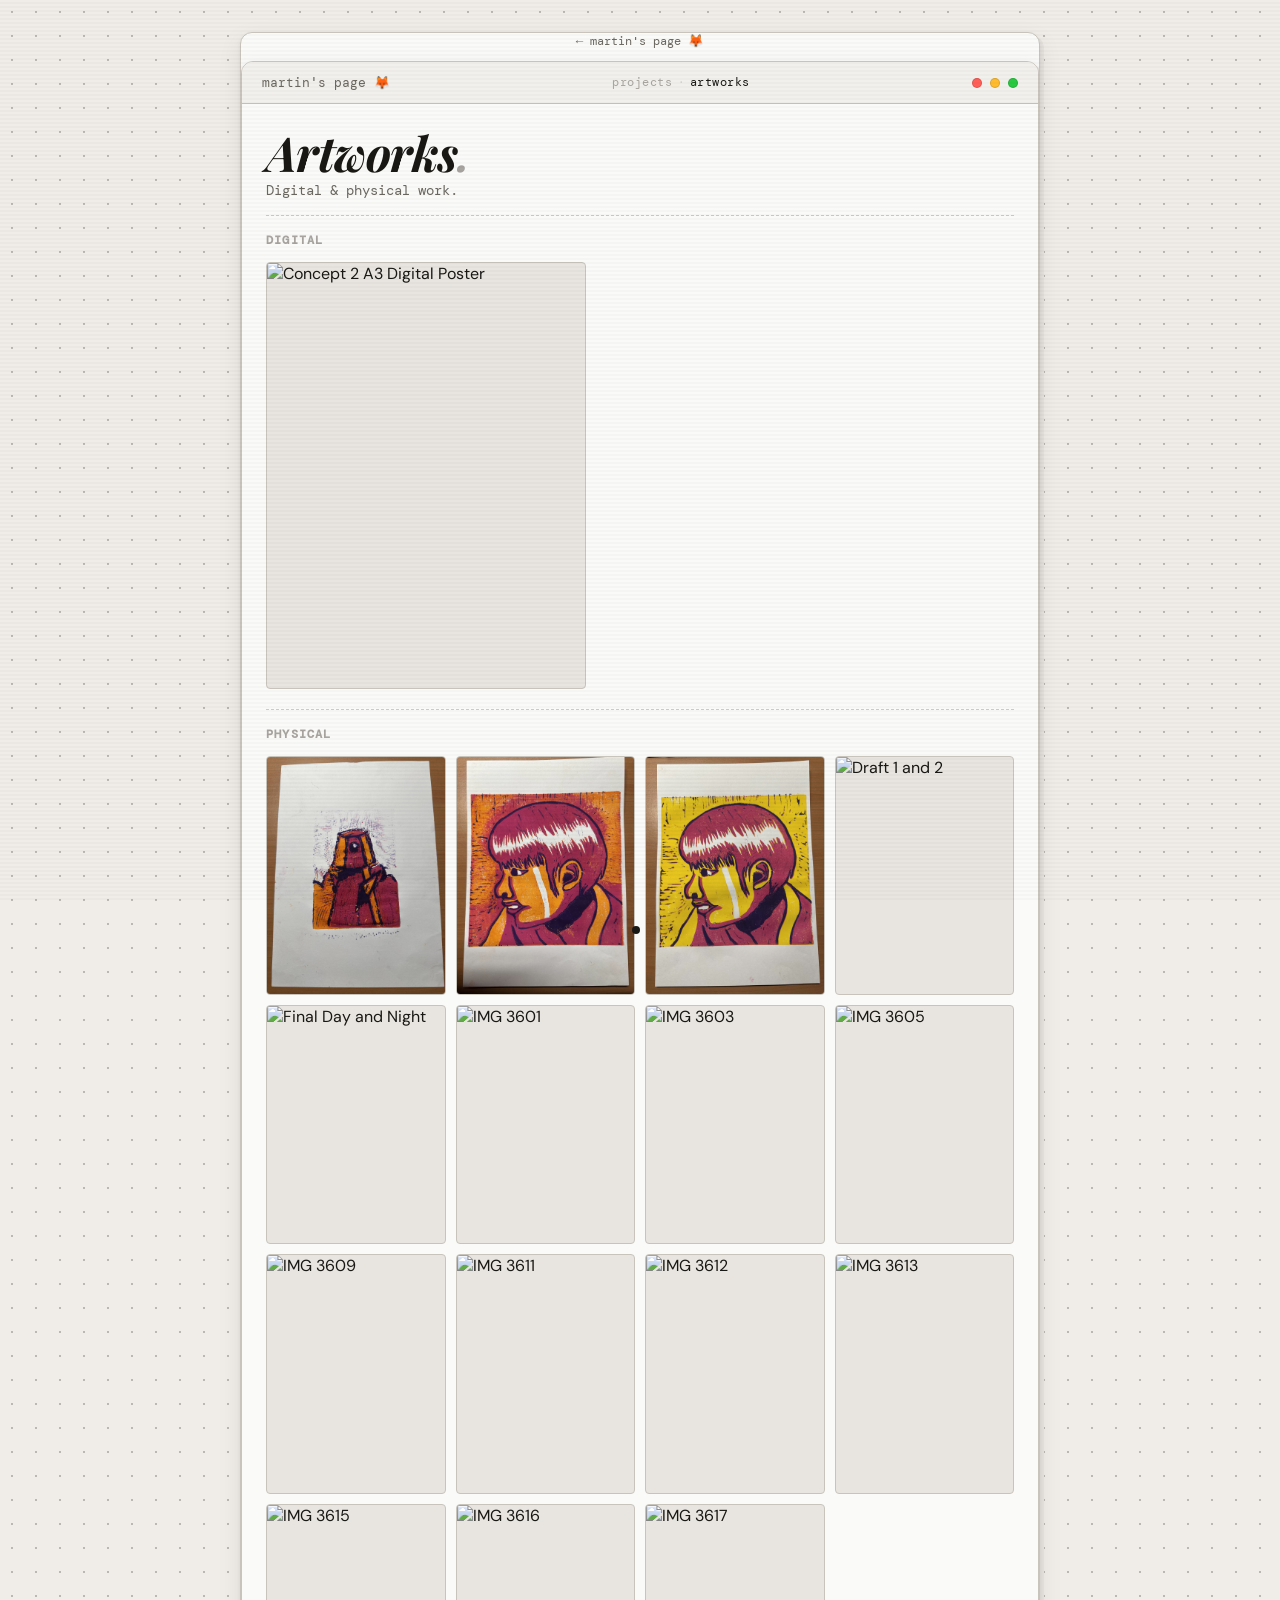
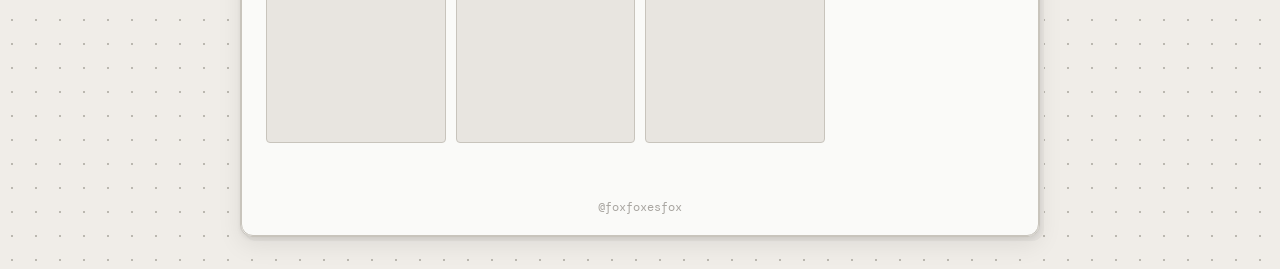
==== artworks.html @ ee4f3ec0 "changes to nav bar" ====
<!DOCTYPE html>
<html lang="en">
<head>
  <meta charset="UTF-8" />
  <meta name="viewport" content="width=device-width, initial-scale=1.0" />
  <title>Artworks — Martin</title>
  <link rel="preconnect" href="https://fonts.googleapis.com">
  <link rel="preconnect" href="https://fonts.gstatic.com" crossorigin>
  <link href="https://fonts.googleapis.com/css2?family=Playfair+Display:ital,wght@0,700;1,700&family=DM+Sans:wght@300;400;500&family=DM+Mono:wght@400;500&display=swap" rel="stylesheet">
  <link rel="stylesheet" href="style.css" />
</head>
<body>

  <div class="scanlines" aria-hidden="true"></div>
  <div class="cursor-dot" id="cursorDot"></div>

  <!-- Lightbox -->
  <div id="lightbox" class="lightbox" onclick="closeLightbox()">
    <button class="lightbox-close" onclick="closeLightbox()">✕</button>
    <img id="lightboxImg" src="" alt="" class="lightbox-img" />
    <div id="lightboxCaption" class="lightbox-caption"></div>
  </div>

  <main class="card-wrapper">
    <div class="card">

<a href="index.html" class="back-link">← martin's page 🦊</a>

<main class="card-wrapper">
  <div class="card">

    <!-- Topbar — no back link here anymore -->
    <div class="card-topbar">
      <span class="topbar-title">martin's page <span class="fox">🦊</span></span>
      <div class="topbar-nav">
        <a href="projects.html" class="topbar-link">projects</a>
        <span class="topbar-sep">·</span>
        <a href="artworks.html" class="topbar-link topbar-link-active">artworks</a>
      </div>
      <div class="topbar-dots">
        <span class="dot dot-red"></span>
        <span class="dot dot-yellow"></span>
        <span class="dot dot-green"></span>
      </div>
      </div>

      <div class="page-content">
        <h2 class="page-title">Artworks<span class="exclaim">.</span></h2>
        <p class="page-subtitle">Digital &amp; physical work.</p>
        <div class="dashed-divider"></div>

        <!-- Digital -->
        <div class="section-label" style="margin-bottom:14px">Digital</div>
        <div class="art-grid art-grid-digital">
          <div class="art-card art-card-featured" onclick="openLightbox('assets/concept-2-digital-poster.jpg','Concept 2 — A3 Digital Poster')">
            <img src="assets/concept2-p5-poster.jpg" alt="Concept 2 A3 Digital Poster" loading="lazy" class="art-img" />
            <div class="art-overlay">
              <div class="art-title">Concept 2 — A3 Digital Poster</div>
              <div class="art-sub">Photoshop · sRGB</div>
            </div>
          </div>
        </div>

        <div class="dashed-divider"></div>

        <!-- Physical -->
        <div class="section-label" style="margin-bottom:14px">Physical</div>
        <div class="art-grid">

          <div class="art-card" onclick="openLightbox('assets/creature1.jpg','Creature Study')">
            <img src="assets/creature1.jpg" alt="Creature Study" loading="lazy" class="art-img" />
            <div class="art-overlay">
              <div class="art-title">Creature Study</div>
              <div class="art-sub">Physical · Photography</div>
            </div>
          </div>

          <div class="art-card" onclick="openLightbox('assets/portrait2.jpg','Portrait II')">
            <img src="assets/portrait2.jpg" alt="Portrait II" loading="lazy" class="art-img" />
            <div class="art-overlay">
              <div class="art-title">Portrait II</div>
              <div class="art-sub">Physical · Photography</div>
            </div>
          </div>

          <div class="art-card" onclick="openLightbox('assets/portrait3.jpg','Portrait III')">
            <img src="assets/portrait3.jpg" alt="Portrait III" loading="lazy" class="art-img" />
            <div class="art-overlay">
              <div class="art-title">Portrait III</div>
              <div class="art-sub">Physical · Photography</div>
            </div>
          </div>

          <div class="art-card" onclick="openLightbox('assets/draft1and2.jpg','Draft 1 &amp; 2')">
            <img src="assets/drafts.jpg" alt="Draft 1 and 2" loading="lazy" class="art-img" />
            <div class="art-overlay">
              <div class="art-title">Draft 1 &amp; 2</div>
              <div class="art-sub">Physical · Photography</div>
            </div>
          </div>

          <div class="art-card" onclick="openLightbox('assets/final-dayandnight.jpg','Final — Day &amp; Night')">
            <img src="assets/final-dayandnight.jpg" alt="Final Day and Night" loading="lazy" class="art-img" />
            <div class="art-overlay">
              <div class="art-title">Final — Day &amp; Night</div>
              <div class="art-sub">Physical · Photography</div>
            </div>
          </div>

          <div class="art-card" onclick="openLightbox('assets/IMG_3601.jpg','IMG 3601')">
            <img src="assets/IMG_3601.jpg" alt="IMG 3601" loading="lazy" class="art-img" />
            <div class="art-overlay">
              <div class="art-title">IMG 3601</div>
              <div class="art-sub">Physical</div>
            </div>
          </div>

          <div class="art-card" onclick="openLightbox('assets/IMG_3603.jpg','IMG 3603')">
            <img src="assets/IMG_3603.jpg" alt="IMG 3603" loading="lazy" class="art-img" />
            <div class="art-overlay">
              <div class="art-title">IMG 3603</div>
              <div class="art-sub">Physical</div>
            </div>
          </div>

          <div class="art-card" onclick="openLightbox('assets/IMG_3605.jpg','IMG 3605')">
            <img src="assets/IMG_3605.jpg" alt="IMG 3605" loading="lazy" class="art-img" />
            <div class="art-overlay">
              <div class="art-title">IMG 3605</div>
              <div class="art-sub">Physical</div>
            </div>
          </div>

          <div class="art-card" onclick="openLightbox('assets/IMG_3609.jpg','IMG 3609')">
            <img src="assets/IMG_3609.jpg" alt="IMG 3609" loading="lazy" class="art-img" />
            <div class="art-overlay">
              <div class="art-title">IMG 3609</div>
              <div class="art-sub">Physical</div>
            </div>
          </div>

          <div class="art-card" onclick="openLightbox('assets/IMG_3611.jpg','IMG 3611')">
            <img src="assets/IMG_3611.jpg" alt="IMG 3611" loading="lazy" class="art-img" />
            <div class="art-overlay">
              <div class="art-title">IMG 3611</div>
              <div class="art-sub">Physical</div>
            </div>
          </div>

          <div class="art-card" onclick="openLightbox('assets/IMG_3612.jpg','IMG 3612')">
            <img src="assets/IMG_3612.jpg" alt="IMG 3612" loading="lazy" class="art-img" />
            <div class="art-overlay">
              <div class="art-title">IMG 3612</div>
              <div class="art-sub">Physical</div>
            </div>
          </div>

          <div class="art-card" onclick="openLightbox('assets/IMG_3613.jpg','IMG 3613')">
            <img src="assets/IMG_3613.jpg" alt="IMG 3613" loading="lazy" class="art-img" />
            <div class="art-overlay">
              <div class="art-title">IMG 3613</div>
              <div class="art-sub">Physical</div>
            </div>
          </div>

          <div class="art-card" onclick="openLightbox('assets/IMG_3615.jpg','IMG 3615')">
            <img src="assets/IMG_3615.jpg" alt="IMG 3615" loading="lazy" class="art-img" />
            <div class="art-overlay">
              <div class="art-title">IMG 3615</div>
              <div class="art-sub">Physical</div>
            </div>
          </div>

          <div class="art-card" onclick="openLightbox('assets/IMG_3616.jpg','IMG 3616')">
            <img src="assets/IMG_3616.jpg" alt="IMG 3616" loading="lazy" class="art-img" />
            <div class="art-overlay">
              <div class="art-title">IMG 3616</div>
              <div class="art-sub">Physical</div>
            </div>
          </div>

          <div class="art-card" onclick="openLightbox('assets/IMG_3617.jpg','IMG 3617')">
            <img src="assets/IMG_3617.jpg" alt="IMG 3617" loading="lazy" class="art-img" />
            <div class="art-overlay">
              <div class="art-title">IMG 3617</div>
              <div class="art-sub">Physical</div>
            </div>
          </div>

        </div>
      </div>

      <div class="card-footer">@foxfoxesfox</div>
    </div>
  </main>

  <script src="script.js"></script>
  <script>
    function openLightbox(src, caption) {
      document.getElementById('lightboxImg').src = src;
      document.getElementById('lightboxCaption').textContent = caption;
      document.getElementById('lightbox').classList.add('open');
      document.body.style.overflow = 'hidden';
    }
    function closeLightbox() {
      document.getElementById('lightbox').classList.remove('open');
      document.body.style.overflow = '';
    }
    document.addEventListener('keydown', e => { if (e.key === 'Escape') closeLightbox(); });
  </script>

</body>
</html>
---- style.css ----
@import url('https://fonts.googleapis.com/css2?family=Playfair+Display:ital,wght@0,700;1,700&family=DM+Sans:wght@300;400;500&family=DM+Mono:wght@400;500&display=swap');

:root {
  --bg:           #f0ede8;
  --card-bg:      #fafaf8;
  --surface:      #f2f0ec;
  --surface-2:    #e8e5e0;
  --border:       #c8c4bc;
  --border-dash:  #bbb8b0;
  --text:         #1a1814;
  --text-muted:   #6b6860;
  --text-faint:   #a8a5a0;
  --font-display: 'Playfair Display', Georgia, serif;
  --font-body:    'DM Sans', system-ui, sans-serif;
  --font-mono:    'DM Mono', 'Courier New', monospace;
}

*, *::before, *::after { box-sizing: border-box; margin: 0; padding: 0; }
html { -webkit-font-smoothing: antialiased; }
img  { display: block; max-width: 100%; }
a    { color: inherit; text-decoration: none; }

.scanlines {
  position: fixed; inset: 0; z-index: 9999; pointer-events: none;
  background: repeating-linear-gradient(to bottom, transparent 0px, transparent 2px, rgba(0,0,0,0.018) 2px, rgba(0,0,0,0.018) 4px);
}

.cursor-dot {
  width: 8px; height: 8px; background: var(--text); border-radius: 50%;
  position: fixed; pointer-events: none; z-index: 10000;
  transform: translate(-50%, -50%);
  transition: width 0.2s, height 0.2s, background 0.2s;
}
body:has(a:hover) .cursor-dot,
body:has(button:hover) .cursor-dot {
  width: 20px; height: 20px; background: transparent; border: 1.5px solid var(--text);
}

body {
  min-height: 100dvh;
  background: var(--bg);
  background-image: radial-gradient(circle, #bbb8b0 1px, transparent 1px);
  background-size: 24px 24px;
  display: flex; align-items: center; justify-content: center;
  padding: 32px 16px;
  font-family: var(--font-body);
  color: var(--text);
}

.card-wrapper { width: 100%; max-width: 800px; }

.card {
  background: var(--card-bg);
  border: 1.5px solid var(--border);
  border-radius: 12px;
  overflow: hidden;
  box-shadow: 0 2px 4px rgba(0,0,0,0.06), 0 8px 24px rgba(0,0,0,0.08), 4px 4px 0 var(--surface-2);
  transition: transform 0.5s cubic-bezier(0.16,1,0.3,1);
}

/* ── Topbar ── */
.card-topbar {
  background: var(--surface); border-bottom: 1.5px solid var(--border);
  padding: 12px 20px;
  display: flex; align-items: center; justify-content: space-between;
}
.topbar-title { font-family: var(--font-mono); font-size: 0.8rem; color: var(--text-muted); }
.topbar-dots  { display: flex; gap: 8px; }
.dot { width: 10px; height: 10px; border-radius: 50%; border: 1.5px solid rgba(0,0,0,0.12); }
.dot-red    { background: #ff5f57; }
.dot-yellow { background: #febc2e; }
.dot-green  { background: #28c840; }

/* ── Topbar nav ── */
.topbar-nav {
  display: flex; align-items: center; gap: 8px;
}
.topbar-link {
  font-family: var(--font-mono); font-size: 0.72rem;
  color: var(--text-faint); text-decoration: none;
  letter-spacing: 0.04em; transition: color 0.2s;
}
.topbar-link:hover, .topbar-link-active { color: var(--text) !important; }
.topbar-sep { color: var(--border-dash); font-size: 0.72rem; }
.topbar-back { text-decoration: none !important; transition: color 0.2s; }
.topbar-back:hover { color: var(--text-muted) !important; }

/* ── Card body ── */
.card-body {
  display: grid; grid-template-columns: 1fr 1fr;
  gap: 24px; padding: 24px;
}

.name { font-family: var(--font-display); font-style: italic; font-size: clamp(2.5rem,6vw,3.5rem); line-height: 1; letter-spacing: -0.02em; }

.meta-pills {
  display: flex; flex-wrap: wrap; align-items: center; gap: 8px;
  margin-top: 12px; font-size: 0.82rem; font-weight: 500;
  color: var(--text-muted); font-family: var(--font-mono);
}
.diamond { color: var(--border-dash); font-size: 0.7rem; }

.dashed-divider {
  margin: 16px 0; border: none;
  border-top: 1.5px dashed var(--border-dash); opacity: 0.7;
}

.info-box {
  border: 1.5px solid var(--border); border-radius: 4px;
  margin-bottom: 16px; overflow: hidden;
  transition: box-shadow 0.2s, transform 0.2s;
}
.info-box:hover { box-shadow: 3px 3px 0 var(--surface-2); transform: translate(-1px,-1px); }

.info-box-label {
  background: var(--surface); border-bottom: 1.5px solid var(--border);
  padding: 8px 12px; font-size: 0.78rem; font-weight: 700; letter-spacing: 0.04em;
}
.info-box-content { padding: 12px; font-size: 0.88rem; line-height: 1.6; color: var(--text-muted); }

.likes-grid { display: flex; flex-wrap: wrap; gap: 8px; }
.tag {
  background: var(--surface); border: 1px solid var(--border); border-radius: 4px;
  padding: 2px 8px; font-size: 0.78rem; font-family: var(--font-mono); cursor: default;
  transition: background 0.15s, transform 0.15s, color 0.15s;
}
.tag:hover { background: var(--text); color: var(--card-bg); transform: translateY(-1px); }

.currently-list { display: flex; flex-direction: column; gap: 8px; }
.currently-item { display: flex; align-items: center; gap: 8px; font-size: 0.85rem; color: var(--text-muted); }

.manga-strip {
  display: grid; grid-template-columns: 1fr 1fr 1fr;
  gap: 3px; border: 1.5px solid var(--border); border-radius: 4px;
  overflow: hidden; position: relative; height: 90px;
}
.manga-panel {
  background: var(--surface-2); background-size: cover; background-position: center;
  filter: grayscale(1) contrast(1.1);
}
.manga-overlay {
  position: absolute; inset: 0; pointer-events: none;
  background-image: radial-gradient(circle, rgba(0,0,0,0.08) 1px, transparent 1px);
  background-size: 4px 4px;
}

.profile-img-frame {
  position: relative; border: 1.5px solid var(--border); border-radius: 4px;
  overflow: hidden; aspect-ratio: 3/4; margin-bottom: 16px;
}
.profile-img {
  width: 100%; height: 100%; object-fit: cover;
  filter: grayscale(0.4) contrast(1.05);
  transition: filter 0.3s;
}
.profile-img:hover { filter: grayscale(0) contrast(1); }

.glitch-layer { position: absolute; inset: 0; opacity: 0; pointer-events: none; }
.profile-img-frame:hover .glitch-r { animation: glitch-r 0.3s steps(2) forwards; }
.profile-img-frame:hover .glitch-b { animation: glitch-b 0.3s steps(2) 0.05s forwards; }

@keyframes glitch-r {
  20% { opacity: 0.15; transform: translate(-3px,1px); background: rgba(255,0,0,0.2); }
  60% { opacity: 0.12; transform: translate(2px,-1px); background: rgba(255,0,0,0.15); }
  100%{ opacity: 0; }
}
@keyframes glitch-b {
  20% { opacity: 0.15; transform: translate(3px,-1px); background: rgba(0,0,255,0.2); }
  60% { opacity: 0.12; transform: translate(-2px,1px); background: rgba(0,0,255,0.15); }
  100%{ opacity: 0; }
}

.speed-lines {
  position: absolute; bottom: 0; right: 0; width: 60px; height: 60px; pointer-events: none;
  background: repeating-linear-gradient(135deg, transparent 0px, transparent 3px, rgba(0,0,0,0.06) 3px, rgba(0,0,0,0.06) 4px);
}

/* ── Projects section (index.html) ── */
.projects-section { padding: 16px 24px; }
.section-label {
  font-size: 0.75rem; font-weight: 700; letter-spacing: 0.1em; text-transform: uppercase;
  color: var(--text-faint); font-family: var(--font-mono); margin-bottom: 12px;
}

.projects-grid { display: grid; grid-template-columns: 1fr 1fr; gap: 12px; }
.project-card {
  display: flex; align-items: center; gap: 12px; padding: 12px 16px;
  border: 1.5px solid var(--border); border-radius: 4px; background: var(--surface);
  transition: box-shadow 0.2s, transform 0.2s, background 0.2s, color 0.2s;
}
.project-card:hover {
  background: var(--text); color: var(--card-bg);
  box-shadow: 3px 3px 0 var(--border); transform: translate(-1px,-1px);
}
.project-card:hover .project-desc { color: rgba(255,255,255,0.6); }
.project-icon { font-size: 1.2rem; flex-shrink: 0; }
.project-name { font-size: 0.85rem; font-weight: 600; }
.project-desc { font-size: 0.75rem; color: var(--text-muted); margin-top: 2px; }
.project-arrow { margin-left: auto; font-size: 1rem; flex-shrink: 0; }
.project-wip { opacity: 0.65; cursor: default; }
.project-wip:hover { background: var(--surface); color: var(--text); transform: none; box-shadow: none; }
.project-wip-badge {
  margin-left: auto; font-size: 0.65rem; font-family: var(--font-mono);
  background: var(--surface-2); border: 1px solid var(--border); border-radius: 20px;
  padding: 2px 7px; color: var(--text-faint); flex-shrink: 0;
}

/* ── Social bar ── */
.social-bar {
  display: flex; justify-content: center; align-items: center;
  gap: 24px; padding: 20px 24px;
}
.social-link { color: var(--text-faint); display: flex; align-items: center; transition: color 0.2s, transform 0.2s; }
.social-link:hover { color: var(--text); transform: translateY(-3px); }

.card-footer {
  text-align: center; padding: 12px 24px 20px;
  font-size: 0.75rem; color: var(--text-faint); font-family: var(--font-mono);
}

/* ── Inner page shared layout ── */
.page-content { padding: 24px; }
.page-title {
  font-family: var(--font-display);
  font-style: italic;
  font-size: clamp(2rem, 5vw, 3rem);
  line-height: 1; letter-spacing: -0.02em;
}
.page-subtitle {
  font-size: 0.85rem; color: var(--text-muted);
  margin-top: 6px; font-family: var(--font-mono);
}
.exclaim { color: var(--text-faint); }

/* ── Featured project block (projects.html) ── */
.featured-project {
  background: var(--surface);
  border: 1.5px solid var(--border);
  border-radius: 8px;
  overflow: hidden;
  margin-bottom: 20px;
}
.featured-badge {
  background: var(--text); color: var(--card-bg);
  font-size: 0.68rem; font-family: var(--font-mono);
  font-weight: 700; letter-spacing: 0.1em;
  text-transform: uppercase;
  padding: 5px 12px; display: inline-block;
}
.featured-body {
  display: grid; grid-template-columns: 1fr 1fr;
  gap: 24px; padding: 20px;
}
.featured-title { font-size: 1.1rem; font-weight: 700; margin-bottom: 10px; }
.featured-desc {
  font-size: 0.85rem; color: var(--text-muted);
  line-height: 1.65; margin-bottom: 14px;
}
.featured-desc a { color: var(--text); text-decoration: underline; text-underline-offset: 3px; }
.featured-tags { display: flex; flex-wrap: wrap; gap: 6px; margin-bottom: 16px; }
.featured-links { display: flex; gap: 10px; flex-wrap: wrap; }

.btn-primary {
  display: inline-flex; align-items: center;
  background: var(--text); color: var(--card-bg);
  padding: 8px 16px; border-radius: 4px;
  font-size: 0.82rem; font-weight: 600;
  text-decoration: none;
  border: 1.5px solid var(--text);
  transition: opacity 0.2s, transform 0.2s;
}
.btn-primary:hover { opacity: 0.82; transform: translateY(-1px); }

.btn-ghost {
  display: inline-flex; align-items: center;
  background: transparent; color: var(--text);
  padding: 8px 16px; border-radius: 4px;
  font-size: 0.82rem; font-weight: 600;
  text-decoration: none;
  border: 1.5px solid var(--border);
  transition: border-color 0.2s, transform 0.2s;
}
.btn-ghost:hover { border-color: var(--text); transform: translateY(-1px); }

.featured-preview { display: flex; align-items: center; justify-content: center; }
.preview-placeholder {
  width: 100%; background: var(--surface-2);
  border-radius: 6px; padding: 16px; font-family: var(--font-mono);
}
.preview-label { font-size: 0.7rem; color: var(--text-faint); margin-bottom: 12px; display: block; }
.preview-lines { display: flex; flex-direction: column; gap: 8px; }
.pline { height: 8px; border-radius: 2px; background: var(--border); width: 100%; }
.pline-green { background: var(--border-dash); width: 60%; }
.pline-short { width: 40%; }
.pline-med   { width: 70%; }

/* ── GitHub card ── */
.github-section { margin-top: 4px; }
.github-card {
  display: flex; align-items: center; gap: 14px;
  padding: 14px 16px;
  border: 1.5px solid var(--border);
  border-radius: 6px; background: var(--surface);
  text-decoration: none; color: var(--text);
  transition: background 0.2s, box-shadow 0.2s, transform 0.2s;
}
.github-card:hover {
  background: var(--text); color: var(--card-bg);
  box-shadow: 3px 3px 0 var(--border); transform: translate(-1px,-1px);
}
.github-card:hover .github-card-sub { color: rgba(255,255,255,0.45); }
.github-card-title { font-size: 0.88rem; font-weight: 600; }
.github-card-sub   { font-size: 0.78rem; color: var(--text-muted); margin-top: 2px; }

/* ── Art grid (artworks.html) ── */
.art-grid {
  display: grid;
  grid-template-columns: repeat(auto-fill, minmax(150px, 1fr));
  gap: 10px; margin-bottom: 20px;
}
.art-grid-digital { grid-template-columns: minmax(0, 320px); }

.art-card {
  position: relative; overflow: hidden;
  border: 1.5px solid var(--border); border-radius: 4px;
  aspect-ratio: 3/4; cursor: pointer;
  background: var(--surface-2);
  transition: transform 0.2s, box-shadow 0.2s;
}
.art-card:hover {
  transform: translate(-2px,-2px);
  box-shadow: 3px 3px 0 var(--border);
}
.art-img {
  width: 100%; height: 100%; object-fit: cover;
  filter: grayscale(0.15);
  transition: filter 0.3s, transform 0.3s;
}
.art-card:hover .art-img { filter: grayscale(0); transform: scale(1.04); }
.art-overlay {
  position: absolute; bottom: 0; left: 0; right: 0;
  background: linear-gradient(to top, rgba(26,24,20,0.85) 0%, transparent 100%);
  padding: 28px 10px 10px;
  opacity: 0; transition: opacity 0.25s;
}
.art-card:hover .art-overlay { opacity: 1; }
.art-title { font-size: 0.78rem; font-weight: 600; color: #fff; }
.art-sub   { font-size: 0.68rem; color: rgba(255,255,255,0.55); margin-top: 2px; font-family: var(--font-mono); }

/* ── Lightbox ── */
.lightbox {
  display: none; position: fixed; inset: 0;
  background: rgba(26,24,20,0.92); backdrop-filter: blur(8px);
  z-index: 9999; align-items: center; justify-content: center;
  flex-direction: column; gap: 14px;
}
.lightbox.open { display: flex; }
.lightbox-img {
  max-width: 90vw; max-height: 80vh;
  object-fit: contain; border-radius: 4px;
  border: 1px solid rgba(255,255,255,0.1);
  box-shadow: 0 20px 60px rgba(0,0,0,0.5);
}
.lightbox-caption {
  font-size: 0.82rem; color: rgba(255,255,255,0.5);
  font-family: var(--font-mono);
}
.lightbox-close {
  position: absolute; top: 20px; right: 24px;
  background: none; border: none;
  color: rgba(255,255,255,0.45); font-size: 1.3rem;
  cursor: pointer; transition: color 0.2s; line-height: 1;
}
.lightbox-close:hover { color: #fff; }

/* ── Responsive ── */
@media (max-width: 600px) {
  body { align-items: flex-start; }
  .card-body { grid-template-columns: 1fr; gap: 16px; }
  .col-right { order: -1; }
  .profile-img-frame { aspect-ratio: 4/3; }
  .projects-grid { grid-template-columns: 1fr; }
  .social-bar { gap: 16px; flex-wrap: wrap; }
  .featured-body { grid-template-columns: 1fr; }
  .featured-preview { display: none; }
  .art-grid { grid-template-columns: repeat(2, 1fr); }
  .art-grid-digital { grid-template-columns: 1fr; }
}

/* ── Back link (above card on sub-pages) ── */
.back-link {
  display: block;
  text-align: center;
  font-family: var(--font-mono);
  font-size: 0.78rem;
  color: var(--text-muted);
  margin-bottom: 12px;
  transition: color 0.2s;
}
.back-link:hover { color: var(--text); }

@media (prefers-reduced-motion: reduce) {
  *, *::before, *::after { animation-duration: 0.01ms !important; transition-duration: 0.01ms !important; }
}
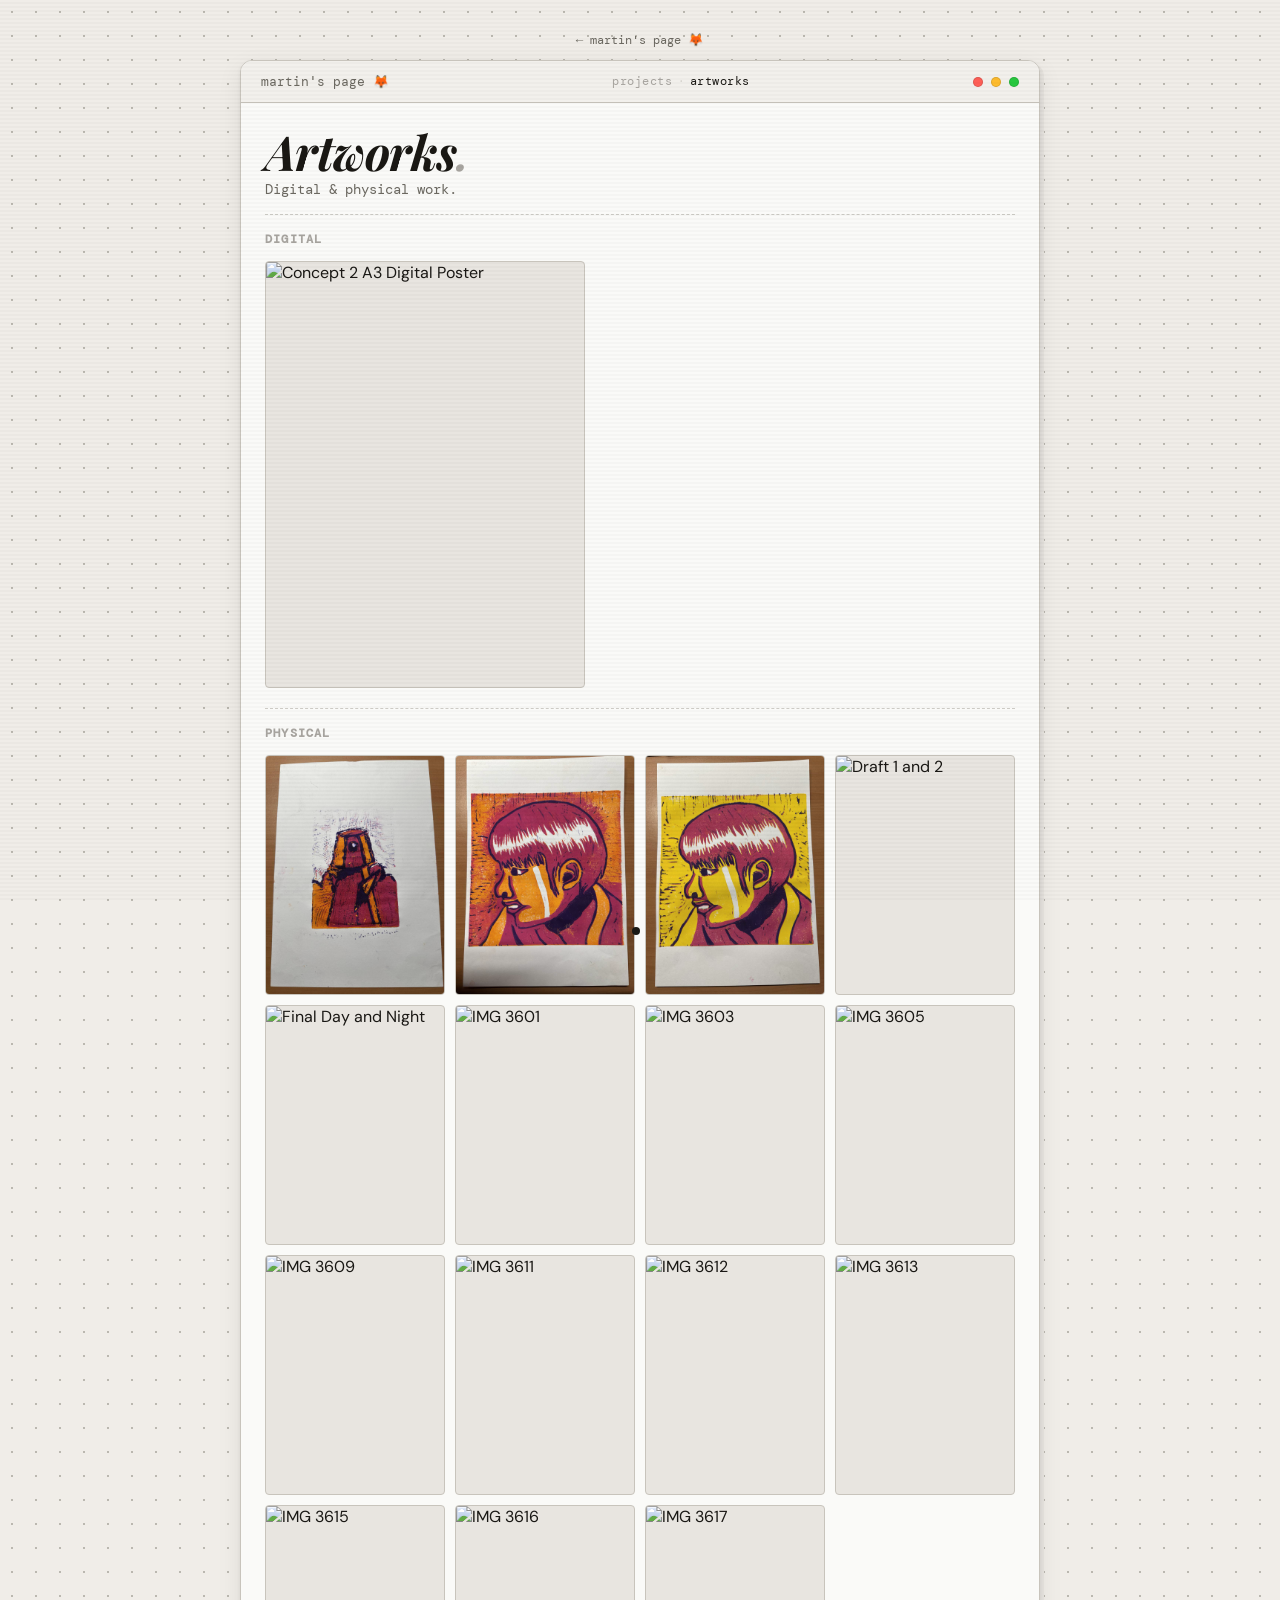
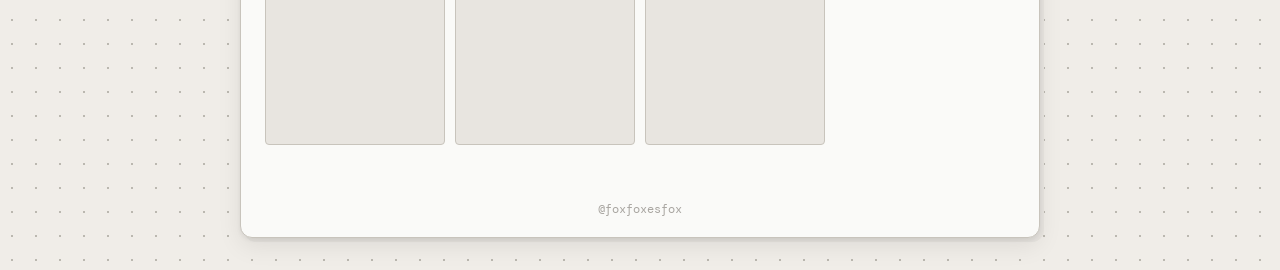
==== commit e9b3bbb9: "fix nav bar" ====
--- a/artworks.html
+++ b/artworks.html
@@ -22,26 +22,22 @@
   </div>
 
   <main class="card-wrapper">
+
+    <a href="index.html" class="back-link">← martin's page 🦊</a>
+
     <div class="card">
-
-<a href="index.html" class="back-link">← martin's page 🦊</a>
-
-<main class="card-wrapper">
-  <div class="card">
-
-    <!-- Topbar — no back link here anymore -->
-    <div class="card-topbar">
-      <span class="topbar-title">martin's page <span class="fox">🦊</span></span>
-      <div class="topbar-nav">
-        <a href="projects.html" class="topbar-link">projects</a>
-        <span class="topbar-sep">·</span>
-        <a href="artworks.html" class="topbar-link topbar-link-active">artworks</a>
-      </div>
-      <div class="topbar-dots">
-        <span class="dot dot-red"></span>
-        <span class="dot dot-yellow"></span>
-        <span class="dot dot-green"></span>
-      </div>
+      <div class="card-topbar">
+        <span class="topbar-title">martin's page <span class="fox">🦊</span></span>
+        <div class="topbar-nav">
+          <a href="projects.html" class="topbar-link">projects</a>
+          <span class="topbar-sep">·</span>
+          <a href="artworks.html" class="topbar-link topbar-link-active">artworks</a>
+        </div>
+        <div class="topbar-dots">
+          <span class="dot dot-red"></span>
+          <span class="dot dot-yellow"></span>
+          <span class="dot dot-green"></span>
+        </div>
       </div>
 
       <div class="page-content">
@@ -52,11 +48,11 @@
         <!-- Digital -->
         <div class="section-label" style="margin-bottom:14px">Digital</div>
         <div class="art-grid art-grid-digital">
-          <div class="art-card art-card-featured" onclick="openLightbox('assets/concept-2-digital-poster.jpg','Concept 2 — A3 Digital Poster')">
+          <div class="art-card art-card-featured" onclick="openLightbox('assets/concept-2-digital-poster.jpg','Persona 5 — A3 Digital Poster')">
             <img src="assets/concept2-p5-poster.jpg" alt="Concept 2 A3 Digital Poster" loading="lazy" class="art-img" />
             <div class="art-overlay">
-              <div class="art-title">Concept 2 — A3 Digital Poster</div>
-              <div class="art-sub">Photoshop · sRGB</div>
+              <div class="art-title">Persona 5 — A3 Digital Poster</div>
+              <div class="art-sub">Photoshop</div>
             </div>
           </div>
         </div>
@@ -71,7 +67,7 @@
             <img src="assets/creature1.jpg" alt="Creature Study" loading="lazy" class="art-img" />
             <div class="art-overlay">
               <div class="art-title">Creature Study</div>
-              <div class="art-sub">Physical · Photography</div>
+              <div class="art-sub">Physical · Print Making</div>
             </div>
           </div>
 
@@ -79,7 +75,7 @@
             <img src="assets/portrait2.jpg" alt="Portrait II" loading="lazy" class="art-img" />
             <div class="art-overlay">
               <div class="art-title">Portrait II</div>
-              <div class="art-sub">Physical · Photography</div>
+              <div class="art-sub">Physical · Print Making</div>
             </div>
           </div>
 
@@ -87,7 +83,7 @@
             <img src="assets/portrait3.jpg" alt="Portrait III" loading="lazy" class="art-img" />
             <div class="art-overlay">
               <div class="art-title">Portrait III</div>
-              <div class="art-sub">Physical · Photography</div>
+              <div class="art-sub">Physical · Print Making</div>
             </div>
           </div>
 
@@ -95,7 +91,7 @@
             <img src="assets/drafts.jpg" alt="Draft 1 and 2" loading="lazy" class="art-img" />
             <div class="art-overlay">
               <div class="art-title">Draft 1 &amp; 2</div>
-              <div class="art-sub">Physical · Photography</div>
+              <div class="art-sub">Physical · Drawing</div>
             </div>
           </div>
 
@@ -103,88 +99,58 @@
             <img src="assets/final-dayandnight.jpg" alt="Final Day and Night" loading="lazy" class="art-img" />
             <div class="art-overlay">
               <div class="art-title">Final — Day &amp; Night</div>
-              <div class="art-sub">Physical · Photography</div>
+              <div class="art-sub">Physical · Drawing</div>
             </div>
           </div>
 
           <div class="art-card" onclick="openLightbox('assets/IMG_3601.jpg','IMG 3601')">
             <img src="assets/IMG_3601.jpg" alt="IMG 3601" loading="lazy" class="art-img" />
-            <div class="art-overlay">
-              <div class="art-title">IMG 3601</div>
-              <div class="art-sub">Physical</div>
-            </div>
+            <div class="art-overlay"><div class="art-title">IMG 3601</div><div class="art-sub">Physical · Drawing</div></div>
           </div>
 
           <div class="art-card" onclick="openLightbox('assets/IMG_3603.jpg','IMG 3603')">
             <img src="assets/IMG_3603.jpg" alt="IMG 3603" loading="lazy" class="art-img" />
-            <div class="art-overlay">
-              <div class="art-title">IMG 3603</div>
-              <div class="art-sub">Physical</div>
-            </div>
+            <div class="art-overlay"><div class="art-title">IMG 3603</div><div class="art-sub">Physical · Drawing</div></div>
           </div>
 
           <div class="art-card" onclick="openLightbox('assets/IMG_3605.jpg','IMG 3605')">
             <img src="assets/IMG_3605.jpg" alt="IMG 3605" loading="lazy" class="art-img" />
-            <div class="art-overlay">
-              <div class="art-title">IMG 3605</div>
-              <div class="art-sub">Physical</div>
-            </div>
+            <div class="art-overlay"><div class="art-title">IMG 3605</div><div class="art-sub">Physical · Drawing</div></div>
           </div>
 
           <div class="art-card" onclick="openLightbox('assets/IMG_3609.jpg','IMG 3609')">
             <img src="assets/IMG_3609.jpg" alt="IMG 3609" loading="lazy" class="art-img" />
-            <div class="art-overlay">
-              <div class="art-title">IMG 3609</div>
-              <div class="art-sub">Physical</div>
-            </div>
+            <div class="art-overlay"><div class="art-title">IMG 3609</div><div class="art-sub">Physical · Drawing</div></div>
           </div>
 
           <div class="art-card" onclick="openLightbox('assets/IMG_3611.jpg','IMG 3611')">
             <img src="assets/IMG_3611.jpg" alt="IMG 3611" loading="lazy" class="art-img" />
-            <div class="art-overlay">
-              <div class="art-title">IMG 3611</div>
-              <div class="art-sub">Physical</div>
-            </div>
+            <div class="art-overlay"><div class="art-title">IMG 3611</div><div class="art-sub">Physical · Drawing</div></div>
           </div>
 
           <div class="art-card" onclick="openLightbox('assets/IMG_3612.jpg','IMG 3612')">
             <img src="assets/IMG_3612.jpg" alt="IMG 3612" loading="lazy" class="art-img" />
-            <div class="art-overlay">
-              <div class="art-title">IMG 3612</div>
-              <div class="art-sub">Physical</div>
-            </div>
+            <div class="art-overlay"><div class="art-title">IMG 3612</div><div class="art-sub">Physical · Drawing</div></div>
           </div>
 
           <div class="art-card" onclick="openLightbox('assets/IMG_3613.jpg','IMG 3613')">
             <img src="assets/IMG_3613.jpg" alt="IMG 3613" loading="lazy" class="art-img" />
-            <div class="art-overlay">
-              <div class="art-title">IMG 3613</div>
-              <div class="art-sub">Physical</div>
-            </div>
+            <div class="art-overlay"><div class="art-title">IMG 3613</div><div class="art-sub">Physical · Drawing</div></div>
           </div>
 
           <div class="art-card" onclick="openLightbox('assets/IMG_3615.jpg','IMG 3615')">
             <img src="assets/IMG_3615.jpg" alt="IMG 3615" loading="lazy" class="art-img" />
-            <div class="art-overlay">
-              <div class="art-title">IMG 3615</div>
-              <div class="art-sub">Physical</div>
-            </div>
+            <div class="art-overlay"><div class="art-title">IMG 3615</div><div class="art-sub">Physical · Drawing</div></div>
           </div>
 
           <div class="art-card" onclick="openLightbox('assets/IMG_3616.jpg','IMG 3616')">
             <img src="assets/IMG_3616.jpg" alt="IMG 3616" loading="lazy" class="art-img" />
-            <div class="art-overlay">
-              <div class="art-title">IMG 3616</div>
-              <div class="art-sub">Physical</div>
-            </div>
+            <div class="art-overlay"><div class="art-title">IMG 3616</div><div class="art-sub">Physical · Drawing</div></div>
           </div>
 
           <div class="art-card" onclick="openLightbox('assets/IMG_3617.jpg','IMG 3617')">
             <img src="assets/IMG_3617.jpg" alt="IMG 3617" loading="lazy" class="art-img" />
-            <div class="art-overlay">
-              <div class="art-title">IMG 3617</div>
-              <div class="art-sub">Physical</div>
-            </div>
+            <div class="art-overlay"><div class="art-title">IMG 3617</div><div class="art-sub">Physical · Drawing</div></div>
           </div>
 
         </div>
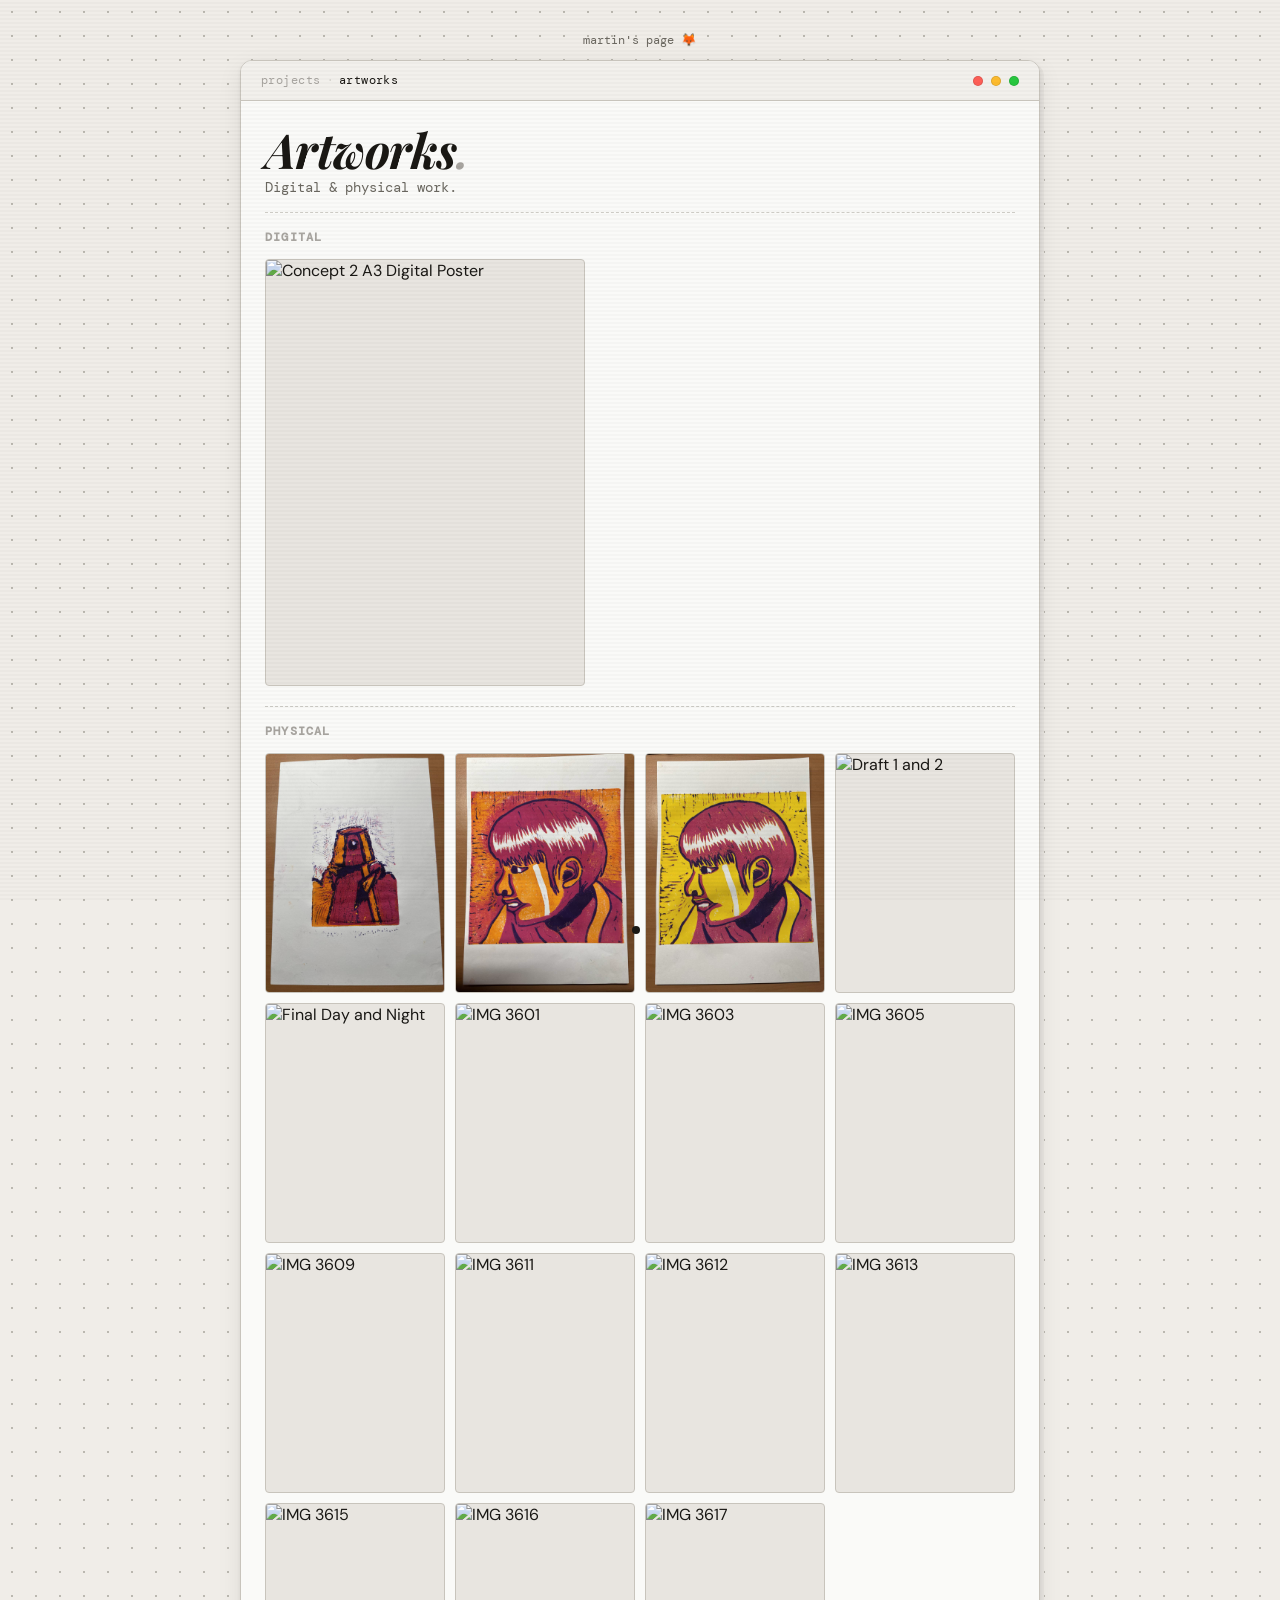
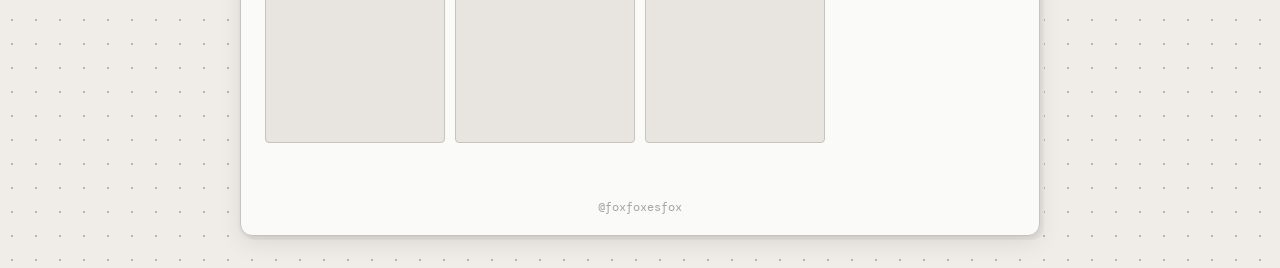
==== commit 5a2cb2e8: "update to pages" ====
--- a/artworks.html
+++ b/artworks.html
@@ -23,11 +23,10 @@
 
   <main class="card-wrapper">
 
-    <a href="index.html" class="back-link">← martin's page 🦊</a>
+    <a href="index.html" class="back-link">martin's page 🦊</a>
 
     <div class="card">
       <div class="card-topbar">
-        <span class="topbar-title">martin's page <span class="fox">🦊</span></span>
         <div class="topbar-nav">
           <a href="projects.html" class="topbar-link">projects</a>
           <span class="topbar-sep">·</span>
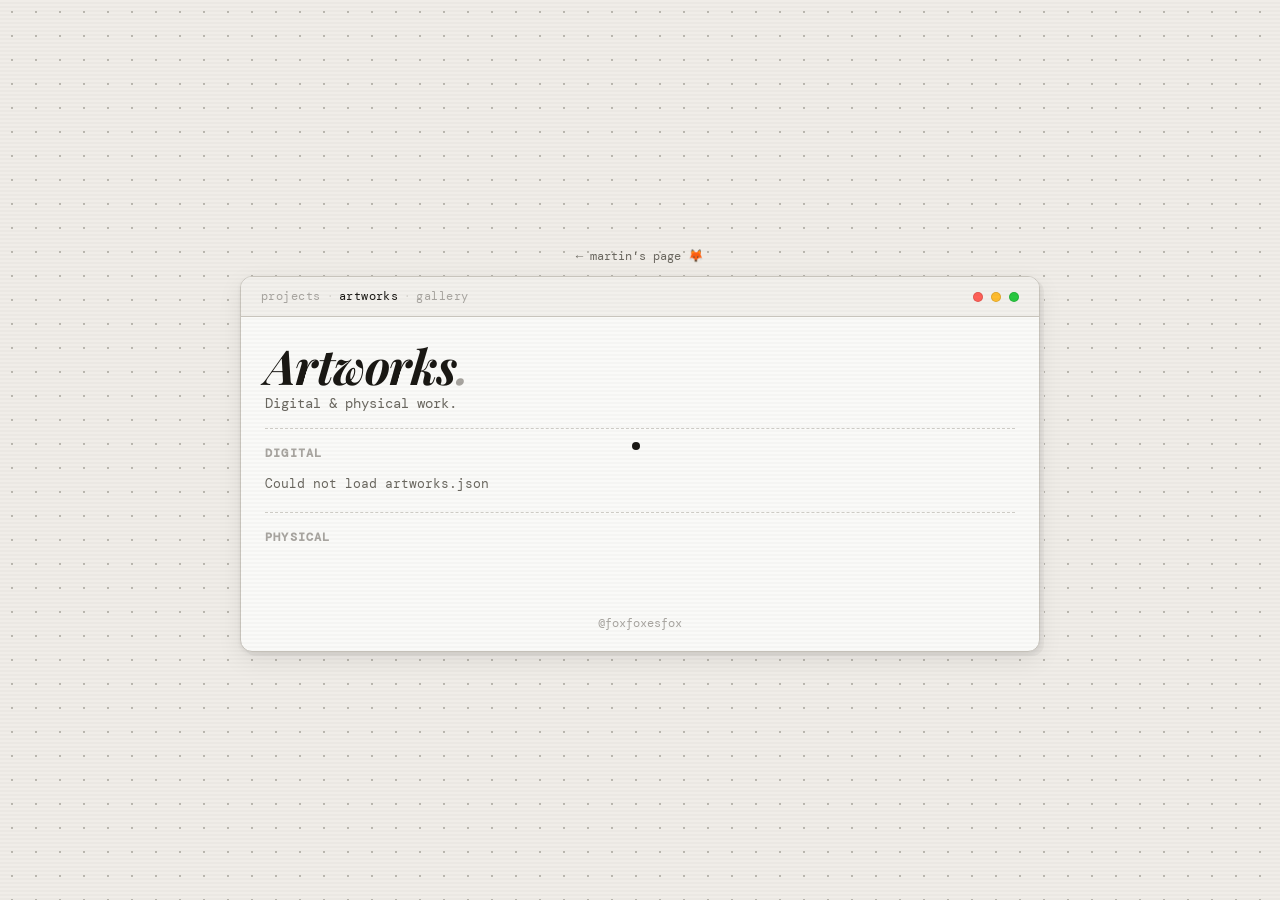
==== commit fbcc6c8f: "update to assets and new gallery page" ====
--- a/artworks.html
+++ b/artworks.html
@@ -23,7 +23,7 @@
 
   <main class="card-wrapper">
 
-    <a href="index.html" class="back-link">martin's page 🦊</a>
+    <a href="index.html" class="back-link">← martin's page 🦊</a>
 
     <div class="card">
       <div class="card-topbar">
@@ -31,6 +31,8 @@
           <a href="projects.html" class="topbar-link">projects</a>
           <span class="topbar-sep">·</span>
           <a href="artworks.html" class="topbar-link topbar-link-active">artworks</a>
+          <span class="topbar-sep">·</span>
+          <a href="gallery.html" class="topbar-link">gallery</a>
         </div>
         <div class="topbar-dots">
           <span class="dot dot-red"></span>
@@ -44,115 +46,23 @@
         <p class="page-subtitle">Digital &amp; physical work.</p>
         <div class="dashed-divider"></div>
 
-        <!-- Digital -->
+        <!-- Digital section -->
         <div class="section-label" style="margin-bottom:14px">Digital</div>
-        <div class="art-grid art-grid-digital">
-          <div class="art-card art-card-featured" onclick="openLightbox('assets/concept-2-digital-poster.jpg','Persona 5 — A3 Digital Poster')">
-            <img src="assets/concept2-p5-poster.jpg" alt="Concept 2 A3 Digital Poster" loading="lazy" class="art-img" />
-            <div class="art-overlay">
-              <div class="art-title">Persona 5 — A3 Digital Poster</div>
-              <div class="art-sub">Photoshop</div>
-            </div>
-          </div>
+        <div id="digitalGrid" class="art-grid art-grid-digital">
+          <div class="art-card skeleton-card"></div>
         </div>
 
         <div class="dashed-divider"></div>
 
-        <!-- Physical -->
+        <!-- Physical section -->
         <div class="section-label" style="margin-bottom:14px">Physical</div>
-        <div class="art-grid">
+        <div id="physicalGrid" class="art-grid">
+          <div class="art-card skeleton-card"></div>
+          <div class="art-card skeleton-card"></div>
+          <div class="art-card skeleton-card"></div>
+          <div class="art-card skeleton-card"></div>
+        </div>
 
-          <div class="art-card" onclick="openLightbox('assets/creature1.jpg','Creature Study')">
-            <img src="assets/creature1.jpg" alt="Creature Study" loading="lazy" class="art-img" />
-            <div class="art-overlay">
-              <div class="art-title">Creature Study</div>
-              <div class="art-sub">Physical · Print Making</div>
-            </div>
-          </div>
-
-          <div class="art-card" onclick="openLightbox('assets/portrait2.jpg','Portrait II')">
-            <img src="assets/portrait2.jpg" alt="Portrait II" loading="lazy" class="art-img" />
-            <div class="art-overlay">
-              <div class="art-title">Portrait II</div>
-              <div class="art-sub">Physical · Print Making</div>
-            </div>
-          </div>
-
-          <div class="art-card" onclick="openLightbox('assets/portrait3.jpg','Portrait III')">
-            <img src="assets/portrait3.jpg" alt="Portrait III" loading="lazy" class="art-img" />
-            <div class="art-overlay">
-              <div class="art-title">Portrait III</div>
-              <div class="art-sub">Physical · Print Making</div>
-            </div>
-          </div>
-
-          <div class="art-card" onclick="openLightbox('assets/draft1and2.jpg','Draft 1 &amp; 2')">
-            <img src="assets/drafts.jpg" alt="Draft 1 and 2" loading="lazy" class="art-img" />
-            <div class="art-overlay">
-              <div class="art-title">Draft 1 &amp; 2</div>
-              <div class="art-sub">Physical · Drawing</div>
-            </div>
-          </div>
-
-          <div class="art-card" onclick="openLightbox('assets/final-dayandnight.jpg','Final — Day &amp; Night')">
-            <img src="assets/final-dayandnight.jpg" alt="Final Day and Night" loading="lazy" class="art-img" />
-            <div class="art-overlay">
-              <div class="art-title">Final — Day &amp; Night</div>
-              <div class="art-sub">Physical · Drawing</div>
-            </div>
-          </div>
-
-          <div class="art-card" onclick="openLightbox('assets/IMG_3601.jpg','IMG 3601')">
-            <img src="assets/IMG_3601.jpg" alt="IMG 3601" loading="lazy" class="art-img" />
-            <div class="art-overlay"><div class="art-title">IMG 3601</div><div class="art-sub">Physical · Drawing</div></div>
-          </div>
-
-          <div class="art-card" onclick="openLightbox('assets/IMG_3603.jpg','IMG 3603')">
-            <img src="assets/IMG_3603.jpg" alt="IMG 3603" loading="lazy" class="art-img" />
-            <div class="art-overlay"><div class="art-title">IMG 3603</div><div class="art-sub">Physical · Drawing</div></div>
-          </div>
-
-          <div class="art-card" onclick="openLightbox('assets/IMG_3605.jpg','IMG 3605')">
-            <img src="assets/IMG_3605.jpg" alt="IMG 3605" loading="lazy" class="art-img" />
-            <div class="art-overlay"><div class="art-title">IMG 3605</div><div class="art-sub">Physical · Drawing</div></div>
-          </div>
-
-          <div class="art-card" onclick="openLightbox('assets/IMG_3609.jpg','IMG 3609')">
-            <img src="assets/IMG_3609.jpg" alt="IMG 3609" loading="lazy" class="art-img" />
-            <div class="art-overlay"><div class="art-title">IMG 3609</div><div class="art-sub">Physical · Drawing</div></div>
-          </div>
-
-          <div class="art-card" onclick="openLightbox('assets/IMG_3611.jpg','IMG 3611')">
-            <img src="assets/IMG_3611.jpg" alt="IMG 3611" loading="lazy" class="art-img" />
-            <div class="art-overlay"><div class="art-title">IMG 3611</div><div class="art-sub">Physical · Drawing</div></div>
-          </div>
-
-          <div class="art-card" onclick="openLightbox('assets/IMG_3612.jpg','IMG 3612')">
-            <img src="assets/IMG_3612.jpg" alt="IMG 3612" loading="lazy" class="art-img" />
-            <div class="art-overlay"><div class="art-title">IMG 3612</div><div class="art-sub">Physical · Drawing</div></div>
-          </div>
-
-          <div class="art-card" onclick="openLightbox('assets/IMG_3613.jpg','IMG 3613')">
-            <img src="assets/IMG_3613.jpg" alt="IMG 3613" loading="lazy" class="art-img" />
-            <div class="art-overlay"><div class="art-title">IMG 3613</div><div class="art-sub">Physical · Drawing</div></div>
-          </div>
-
-          <div class="art-card" onclick="openLightbox('assets/IMG_3615.jpg','IMG 3615')">
-            <img src="assets/IMG_3615.jpg" alt="IMG 3615" loading="lazy" class="art-img" />
-            <div class="art-overlay"><div class="art-title">IMG 3615</div><div class="art-sub">Physical · Drawing</div></div>
-          </div>
-
-          <div class="art-card" onclick="openLightbox('assets/IMG_3616.jpg','IMG 3616')">
-            <img src="assets/IMG_3616.jpg" alt="IMG 3616" loading="lazy" class="art-img" />
-            <div class="art-overlay"><div class="art-title">IMG 3616</div><div class="art-sub">Physical · Drawing</div></div>
-          </div>
-
-          <div class="art-card" onclick="openLightbox('assets/IMG_3617.jpg','IMG 3617')">
-            <img src="assets/IMG_3617.jpg" alt="IMG 3617" loading="lazy" class="art-img" />
-            <div class="art-overlay"><div class="art-title">IMG 3617</div><div class="art-sub">Physical · Drawing</div></div>
-          </div>
-
-        </div>
       </div>
 
       <div class="card-footer">@foxfoxesfox</div>
@@ -161,18 +71,79 @@
 
   <script src="script.js"></script>
   <script>
-    function openLightbox(src, caption) {
-      document.getElementById('lightboxImg').src = src;
-      document.getElementById('lightboxCaption').textContent = caption;
+    // ── Lightbox ──────────────────────────────────────────
+    let currentIndex = 0;
+    let currentItems = [];
+
+    function openLightboxAt(index) {
+      currentIndex = index;
+      const item = currentItems[index];
+      document.getElementById('lightboxImg').src = 'assets/' + item.file;
+      document.getElementById('lightboxCaption').textContent = [item.title, item.sub].filter(Boolean).join(' · ');
       document.getElementById('lightbox').classList.add('open');
       document.body.style.overflow = 'hidden';
     }
+
     function closeLightbox() {
       document.getElementById('lightbox').classList.remove('open');
       document.body.style.overflow = '';
     }
-    document.addEventListener('keydown', e => { if (e.key === 'Escape') closeLightbox(); });
+
+    document.addEventListener('keydown', e => {
+      if (!document.getElementById('lightbox').classList.contains('open')) return;
+      if (e.key === 'Escape')      closeLightbox();
+      if (e.key === 'ArrowRight')  openLightboxAt((currentIndex + 1) % currentItems.length);
+      if (e.key === 'ArrowLeft')   openLightboxAt((currentIndex - 1 + currentItems.length) % currentItems.length);
+    });
+
+    document.getElementById('lightbox').addEventListener('click', closeLightbox);
+
+    // ── Build a grid from an array of items ──────────────
+    function buildGrid(gridEl, items, startIndex) {
+      gridEl.innerHTML = '';
+      items.forEach((item, i) => {
+        const card = document.createElement('div');
+        card.className = 'art-card';
+        card.innerHTML = `
+          <img src="assets/${item.file}" alt="${item.title}" loading="lazy" class="art-img" />
+          <div class="art-overlay">
+            <div class="art-title">${item.title}</div>
+            ${item.sub ? `<div class="art-sub">${item.sub}</div>` : ''}
+          </div>
+        `;
+        card.addEventListener('click', () => openLightboxAt(startIndex + i));
+        gridEl.appendChild(card);
+      });
+    }
+
+    // ── Load artworks from manifest ───────────────────────
+    async function loadArtworks() {
+      const digitalGrid  = document.getElementById('digitalGrid');
+      const physicalGrid = document.getElementById('physicalGrid');
+
+      let artworks = [];
+      try {
+        const res = await fetch('assets/artworks.json');
+        if (!res.ok) throw new Error('manifest not found');
+        artworks = await res.json();
+      } catch (err) {
+        digitalGrid.innerHTML  = `<p style="color:var(--text-muted);font-family:var(--font-mono);font-size:0.82rem">Could not load artworks.json</p>`;
+        physicalGrid.innerHTML = '';
+        return;
+      }
+
+      const digital  = artworks.filter(a => a.category === 'digital');
+      const physical = artworks.filter(a => a.category === 'physical');
+
+      // currentItems is the full list for arrow key nav across both grids
+      currentItems = artworks;
+
+      buildGrid(digitalGrid,  digital,  0);
+      buildGrid(physicalGrid, physical, digital.length);
+    }
+
+    loadArtworks();
   </script>
 
 </body>
-</html>+</html> 
--- a/style.css
+++ b/style.css
@@ -399,6 +399,197 @@
 }
 .back-link:hover { color: var(--text); }
 
+/* ── Gallery page ── */
+.gallery-grid {
+  grid-template-columns: repeat(auto-fill, minmax(180px, 1fr));
+}
+
+/* Photos are landscape — override the portrait aspect ratio from art-grid */
+.gallery-card {
+  aspect-ratio: 4/3;
+}
+
+.gallery-img {
+  width: 100%; height: 100%;
+  object-fit: cover;
+}
+
+.gallery-count {
+  font-family: var(--font-mono);
+  font-size: 0.75rem;
+  color: var(--text-faint);
+  margin-bottom: 14px;
+}
+
+/* Filter bar */
+.gallery-filter-bar {
+  display: flex;
+  flex-wrap: wrap;
+  gap: 8px;
+  margin-bottom: 14px;
+}
+.gallery-filter-btn {
+  font-family: var(--font-mono);
+  font-size: 0.72rem;
+  padding: 4px 12px;
+  border: 1.5px solid var(--border);
+  border-radius: 20px;
+  background: var(--surface);
+  color: var(--text-muted);
+  cursor: pointer;
+  transition: background 0.15s, color 0.15s, border-color 0.15s;
+}
+.gallery-filter-btn:hover {
+  border-color: var(--text);
+  color: var(--text);
+}
+.gallery-filter-btn.active {
+  background: var(--text);
+  color: var(--card-bg);
+  border-color: var(--text);
+}
+
+/* Skeleton shimmer while loading */
+@keyframes shimmer {
+  0%   { background-position: -200% 0; }
+  100% { background-position:  200% 0; }
+}
+.skeleton-card {
+  background: linear-gradient(90deg, var(--surface) 25%, var(--surface-2) 50%, var(--surface) 75%);
+  background-size: 200% 100%;
+  animation: shimmer 1.4s ease-in-out infinite;
+  border: 1.5px solid var(--border);
+  aspect-ratio: 4/3;
+}
+
+
+/* ── Music Player ── */
+.music-player {
+  position: fixed;
+  bottom: 24px;
+  left: 24px;
+  width: 220px;
+  background: var(--card-bg);
+  border: 2px solid var(--text);
+  box-shadow: 4px 4px 0 var(--text);
+  border-radius: 8px;
+  padding: 12px 14px;
+  display: flex;
+  flex-direction: column;
+  gap: 10px;
+  z-index: 100;
+  font-family: var(--font-mono);
+}
+
+.music-vinyl {
+  width: 48px;
+  height: 48px;
+  border-radius: 50%;
+  background: repeating-conic-gradient(#222 0deg 10deg, #444 10deg 20deg);
+  border: 2px solid var(--text);
+  display: flex;
+  align-items: center;
+  justify-content: center;
+  margin: 0 auto;
+  transition: animation 0.3s;
+}
+
+.music-vinyl.spinning {
+  animation: spin 3s linear infinite;
+}
+
+.vinyl-inner {
+  width: 14px;
+  height: 14px;
+  border-radius: 50%;
+  background: var(--card-bg);
+  border: 2px solid var(--text);
+}
+
+@keyframes spin {
+  from { transform: rotate(0deg); }
+  to   { transform: rotate(360deg); }
+}
+
+.music-info {
+  display: flex;
+  flex-direction: column;
+  gap: 3px;
+}
+
+.music-title {
+  font-size: 0.75rem;
+  color: var(--text);
+  font-weight: 500;
+  white-space: nowrap;
+  overflow: hidden;
+  text-overflow: ellipsis;
+}
+
+.music-artist {
+  font-size: 0.68rem;
+  color: var(--text-muted);
+}
+
+.music-bar {
+  height: 3px;
+  background: var(--border);
+  border-radius: 2px;
+  margin-top: 4px;
+  overflow: hidden;
+}
+
+.music-progress {
+  height: 100%;
+  width: 0%;
+  background: var(--text);
+  border-radius: 2px;
+  transition: width 0.5s linear;
+}
+
+.music-controls {
+  display: flex;
+  align-items: center;
+  justify-content: center;
+  gap: 10px;
+}
+
+.music-btn {
+  font-size: 0.65rem;
+  color: var(--text-muted);
+  background: none;
+  border: 1.5px solid var(--border);
+  border-radius: 4px;
+  padding: 4px 8px;
+  cursor: pointer;
+  transition: color 0.15s, border-color 0.15s, transform 0.1s, box-shadow 0.1s;
+  box-shadow: 2px 2px 0 var(--text);
+}
+
+.music-btn:hover {
+  color: var(--text);
+  border-color: var(--text);
+  transform: translate(1px, 1px);
+  box-shadow: 1px 1px 0 var(--text);
+}
+
+.music-btn:active {
+  transform: translate(2px, 2px);
+  box-shadow: 0 0 0 var(--text);
+}
+
+.music-btn-play {
+  font-size: 0.75rem;
+  padding: 5px 12px;
+  color: var(--text);
+  border-color: var(--text);
+}
+
+/* Hide on mobile so it doesn't cover content */
+@media (max-width: 640px) {
+  .music-player { display: none; }
+}
+
 @media (prefers-reduced-motion: reduce) {
   *, *::before, *::after { animation-duration: 0.01ms !important; transition-duration: 0.01ms !important; }
 }
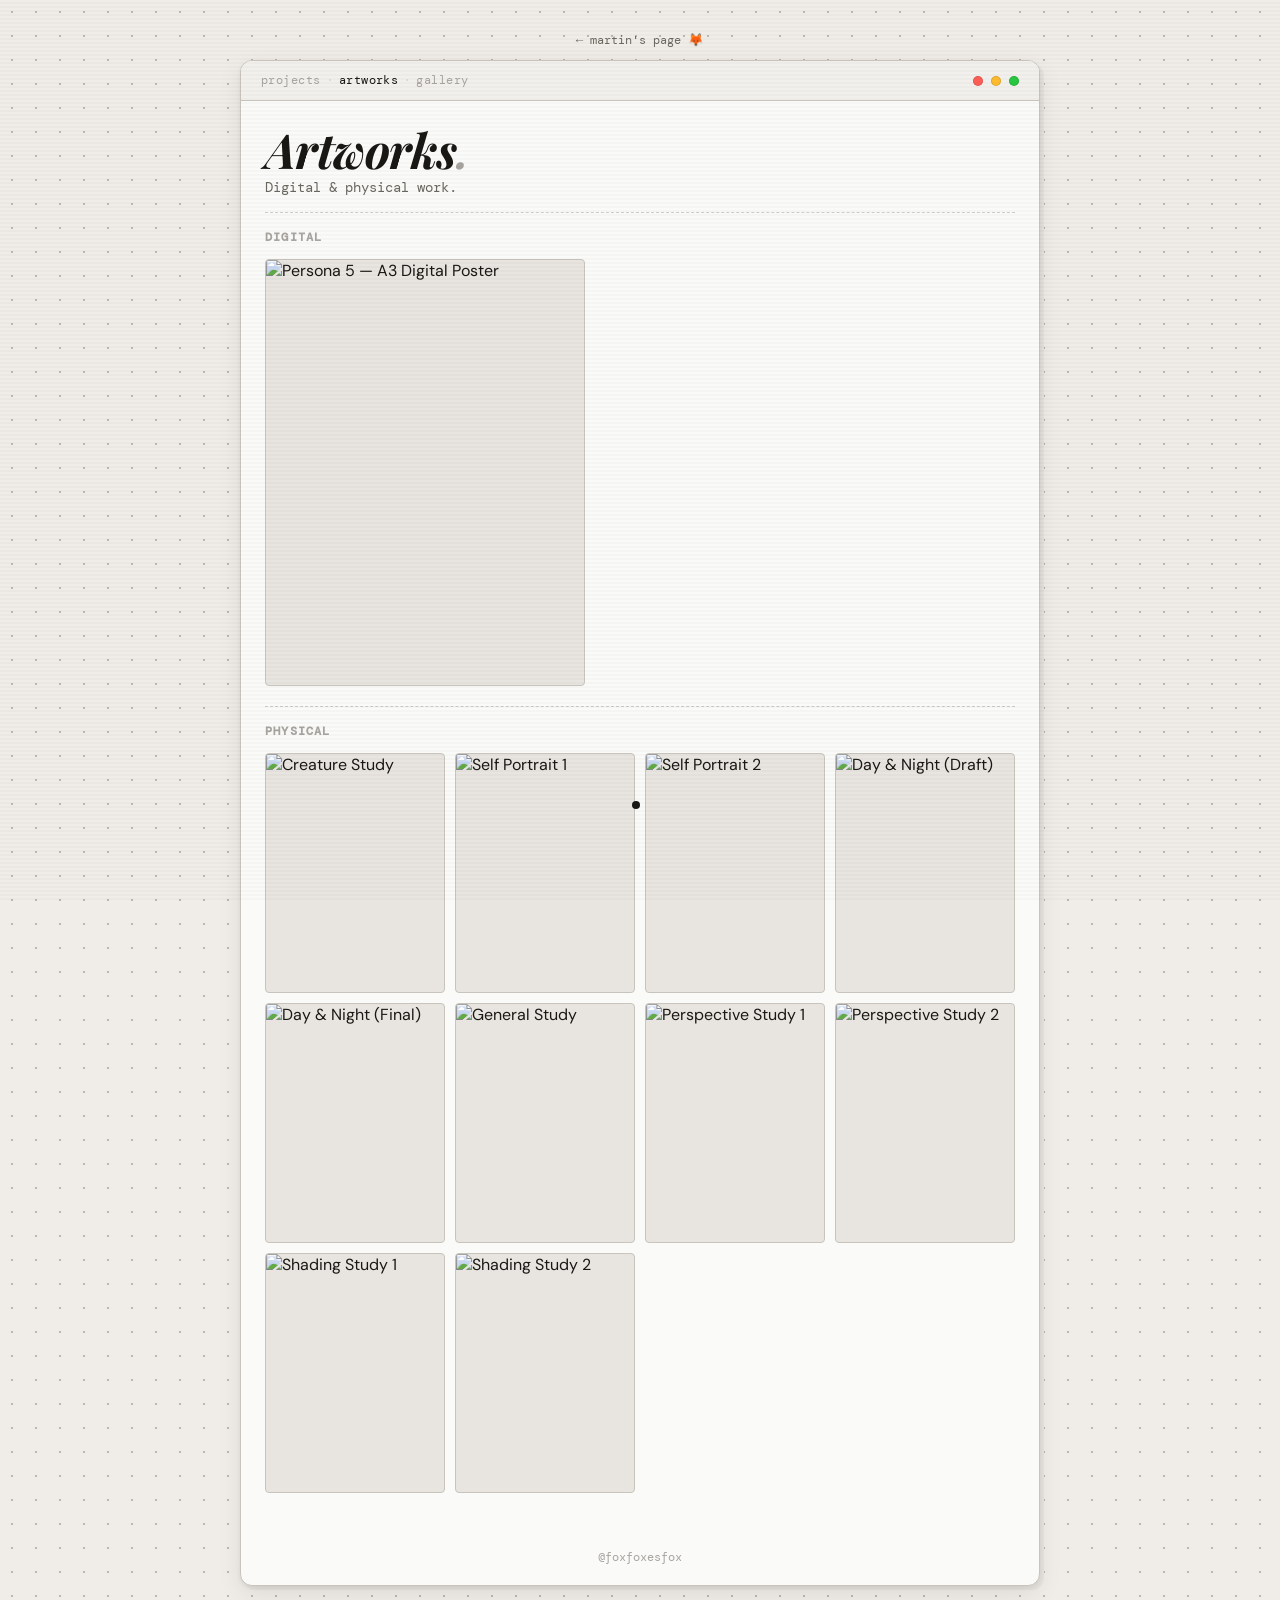
==== commit ca67a82f: "spotify embded" ====
--- a/artworks.html
+++ b/artworks.html
@@ -123,7 +123,7 @@
 
       let artworks = [];
       try {
-        const res = await fetch('assets/artworks.json');
+        const res = await fetch('assets/artworks/artworks.json');
         if (!res.ok) throw new Error('manifest not found');
         artworks = await res.json();
       } catch (err) {
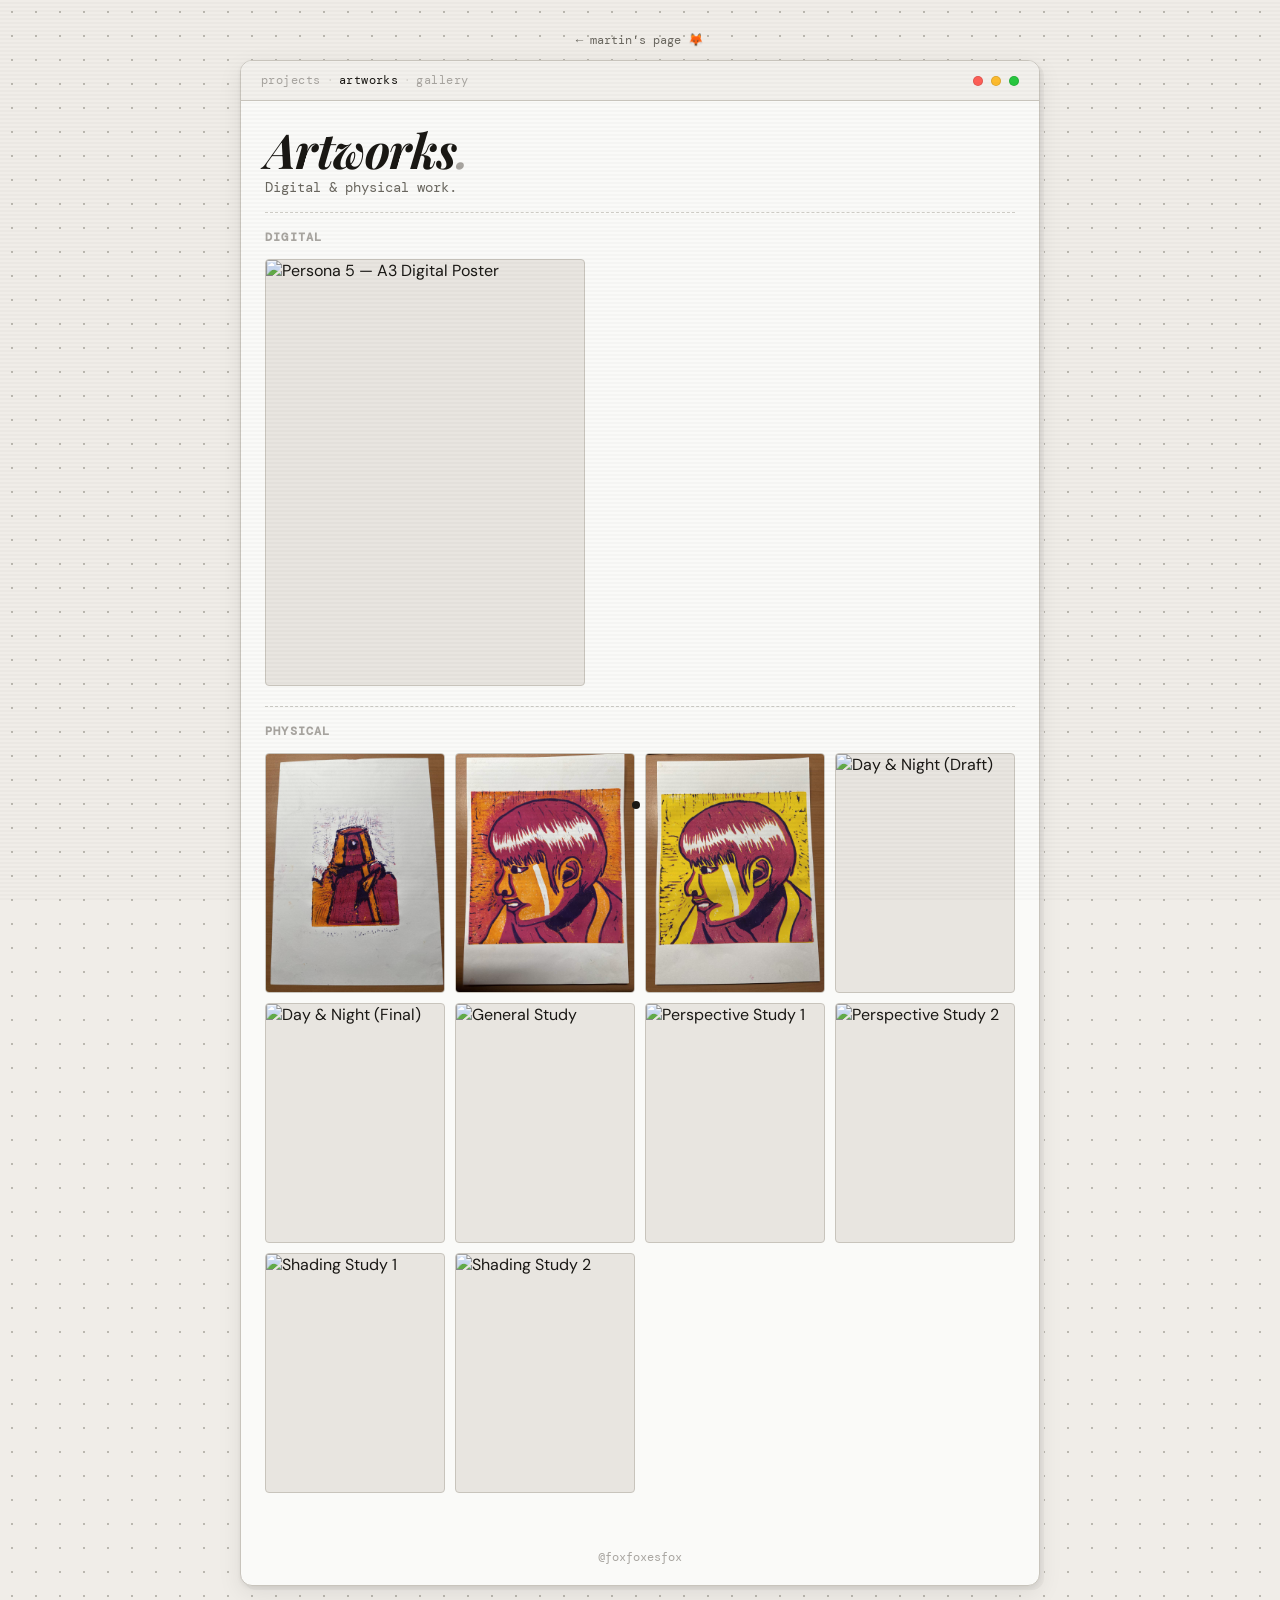
==== commit 0ebd5c9e: "replaced dino box and updated artworks assets" ====
--- a/artworks.html
+++ b/artworks.html
@@ -78,7 +78,7 @@
     function openLightboxAt(index) {
       currentIndex = index;
       const item = currentItems[index];
-      document.getElementById('lightboxImg').src = 'assets/' + item.file;
+      document.getElementById('lightboxImg').src = 'assets/artworks/' + item.file;
       document.getElementById('lightboxCaption').textContent = [item.title, item.sub].filter(Boolean).join(' · ');
       document.getElementById('lightbox').classList.add('open');
       document.body.style.overflow = 'hidden';
@@ -105,7 +105,7 @@
         const card = document.createElement('div');
         card.className = 'art-card';
         card.innerHTML = `
-          <img src="assets/${item.file}" alt="${item.title}" loading="lazy" class="art-img" />
+          <img src="assets/artworks/${item.file}" alt="${item.title}" loading="lazy" class="art-img" />
           <div class="art-overlay">
             <div class="art-title">${item.title}</div>
             ${item.sub ? `<div class="art-sub">${item.sub}</div>` : ''}
--- a/style.css
+++ b/style.css
@@ -462,132 +462,26 @@
   aspect-ratio: 4/3;
 }
 
-
-/* ── Music Player ── */
-.music-player {
-  position: fixed;
-  bottom: 24px;
-  left: 24px;
-  width: 220px;
-  background: var(--card-bg);
+/* ── Dino Game ── */
+.dino-box {
+  margin-top: 14px;
   border: 2px solid var(--text);
   box-shadow: 4px 4px 0 var(--text);
-  border-radius: 8px;
-  padding: 12px 14px;
-  display: flex;
-  flex-direction: column;
-  gap: 10px;
-  z-index: 100;
-  font-family: var(--font-mono);
-}
-
-.music-vinyl {
-  width: 48px;
-  height: 48px;
-  border-radius: 50%;
-  background: repeating-conic-gradient(#222 0deg 10deg, #444 10deg 20deg);
-  border: 2px solid var(--text);
-  display: flex;
-  align-items: center;
-  justify-content: center;
-  margin: 0 auto;
-  transition: animation 0.3s;
-}
-
-.music-vinyl.spinning {
-  animation: spin 3s linear infinite;
-}
-
-.vinyl-inner {
-  width: 14px;
-  height: 14px;
-  border-radius: 50%;
+  border-radius: 4px;
+  overflow: hidden;
   background: var(--card-bg);
-  border: 2px solid var(--text);
-}
-
-@keyframes spin {
-  from { transform: rotate(0deg); }
-  to   { transform: rotate(360deg); }
-}
-
-.music-info {
-  display: flex;
-  flex-direction: column;
-  gap: 3px;
-}
-
-.music-title {
-  font-size: 0.75rem;
-  color: var(--text);
-  font-weight: 500;
-  white-space: nowrap;
-  overflow: hidden;
-  text-overflow: ellipsis;
-}
-
-.music-artist {
-  font-size: 0.68rem;
-  color: var(--text-muted);
-}
-
-.music-bar {
-  height: 3px;
-  background: var(--border);
-  border-radius: 2px;
-  margin-top: 4px;
-  overflow: hidden;
-}
-
-.music-progress {
-  height: 100%;
-  width: 0%;
-  background: var(--text);
-  border-radius: 2px;
-  transition: width 0.5s linear;
-}
-
-.music-controls {
-  display: flex;
-  align-items: center;
-  justify-content: center;
-  gap: 10px;
-}
-
-.music-btn {
-  font-size: 0.65rem;
-  color: var(--text-muted);
-  background: none;
-  border: 1.5px solid var(--border);
-  border-radius: 4px;
-  padding: 4px 8px;
-  cursor: pointer;
-  transition: color 0.15s, border-color 0.15s, transform 0.1s, box-shadow 0.1s;
-  box-shadow: 2px 2px 0 var(--text);
-}
-
-.music-btn:hover {
-  color: var(--text);
-  border-color: var(--text);
-  transform: translate(1px, 1px);
-  box-shadow: 1px 1px 0 var(--text);
-}
-
-.music-btn:active {
-  transform: translate(2px, 2px);
-  box-shadow: 0 0 0 var(--text);
-}
-
-.music-btn-play {
-  font-size: 0.75rem;
-  padding: 5px 12px;
-  color: var(--text);
-  border-color: var(--text);
-}
-
-/* Hide on mobile so it doesn't cover content */
-@media (max-width: 640px) {
-  .music-player { display: none; }
+  width: 100%;
+}
+
+#dinoCanvas {
+  display: block;
+  width: 100%;
+  height: 80px;
+  image-rendering: pixelated;
+}
+
+.commitments-full {
+  margin: 0 20px 14px 20px;
 }
 
 @media (prefers-reduced-motion: reduce) {
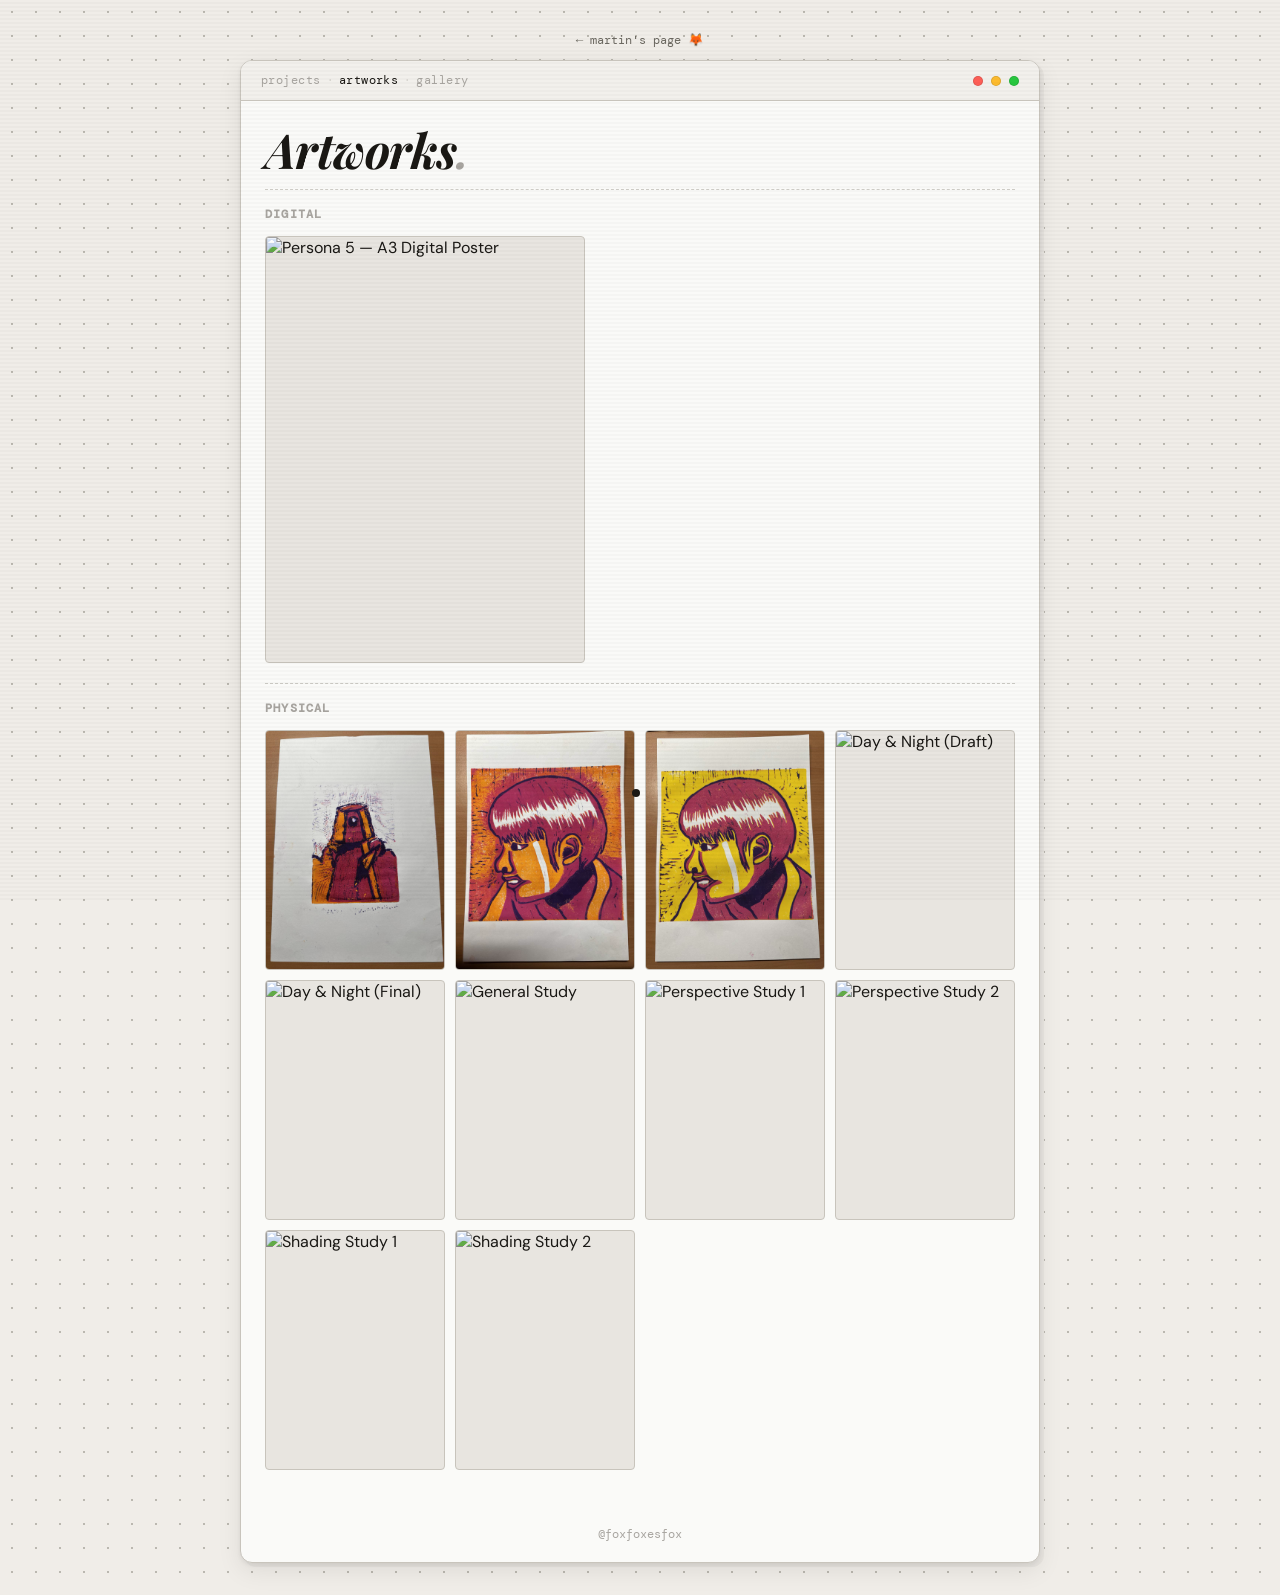
==== commit 665de132: "update to all pages and gallery" ====
--- a/artworks.html
+++ b/artworks.html
@@ -43,7 +43,7 @@
 
       <div class="page-content">
         <h2 class="page-title">Artworks<span class="exclaim">.</span></h2>
-        <p class="page-subtitle">Digital &amp; physical work.</p>
+        <!-- <p class="page-subtitle">Digital &amp; physical work.</p> -->
         <div class="dashed-divider"></div>
 
         <!-- Digital section -->
--- a/style.css
+++ b/style.css
@@ -482,6 +482,7 @@
 
 .commitments-full {
   margin: 0 20px 14px 20px;
+  box-sizing: border-box;
 }
 
 @media (prefers-reduced-motion: reduce) {
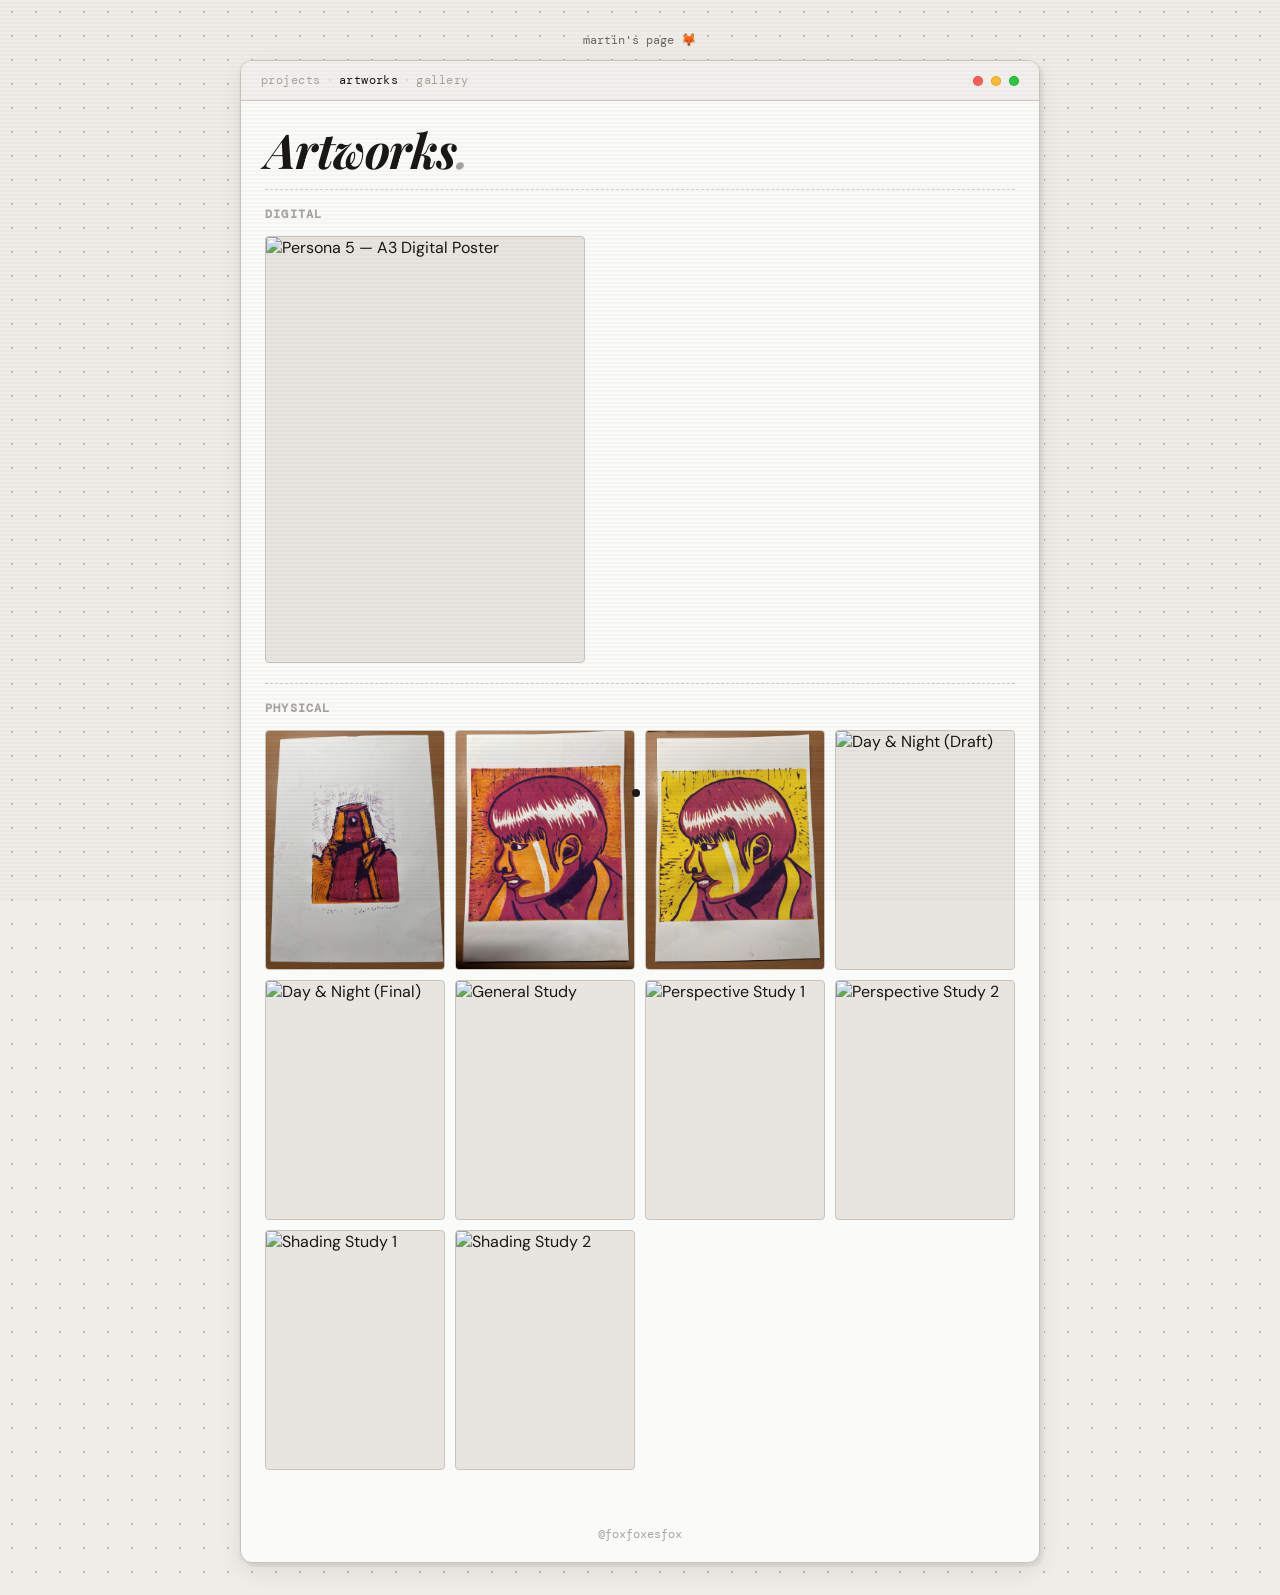
==== commit 6439167e: "update to styling and minor fixes" ====
--- a/artworks.html
+++ b/artworks.html
@@ -23,7 +23,7 @@
 
   <main class="card-wrapper">
 
-    <a href="index.html" class="back-link">← martin's page 🦊</a>
+    <a href="index.html" class="back-link">martin's page 🦊</a>
 
     <div class="card">
       <div class="card-topbar">
--- a/style.css
+++ b/style.css
@@ -479,10 +479,62 @@
   height: 80px;
   image-rendering: pixelated;
 }
-
-.commitments-full {
+.commitments-grid {
+  display: grid;
   margin: 0 20px 14px 20px;
   box-sizing: border-box;
+  grid-template-columns: repeat(auto-fit, minmax(200px, 1fr));
+  gap: 14px;
+}
+
+.commitment-item {
+  display: flex;
+  gap: 10px;
+  align-items: flex-start;
+}
+
+.commitment-icon {
+  font-size: 1.2rem;
+  margin-top: 2px;
+  flex-shrink: 0;
+}
+
+.commitment-body {
+  display: flex;
+  flex-direction: column;
+  gap: 2px;
+}
+
+.commitment-role {
+  font-family: var(--font-mono);
+  font-size: 0.82rem;
+  font-weight: 500;
+  color: var(--text);
+}
+
+.commitment-org {
+  font-size: 0.8rem;
+  color: var(--text-muted);
+}
+
+.commitment-date {
+  font-family: var(--font-mono);
+  font-size: 0.72rem;
+  color: var(--text-muted);
+  opacity: 0.7;
+}
+
+.study-list {
+  list-style: none;
+  display: flex;
+  flex-direction: column;
+  gap: 4px;
+}
+
+.study-list li::before {
+  content: "▸ ";
+  font-size: 0.7rem;
+  opacity: 0.5;
 }
 
 @media (prefers-reduced-motion: reduce) {
